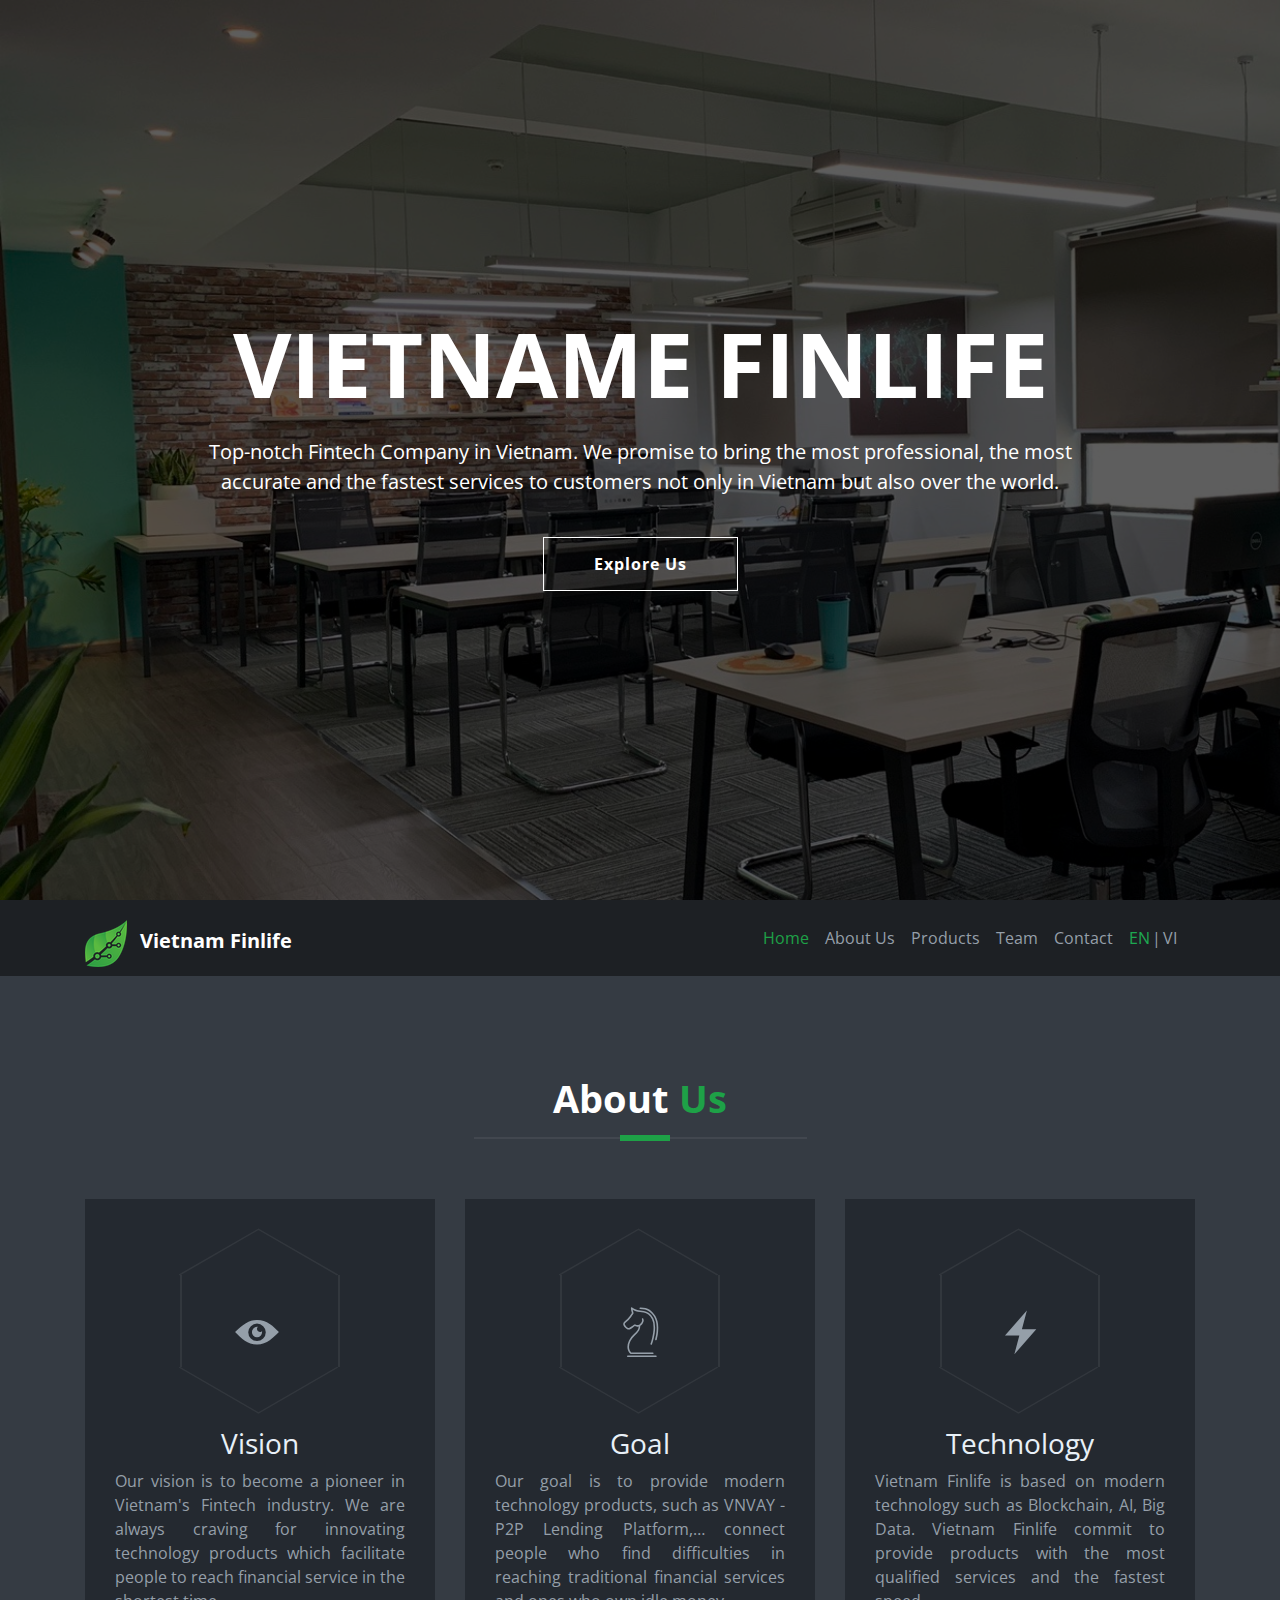
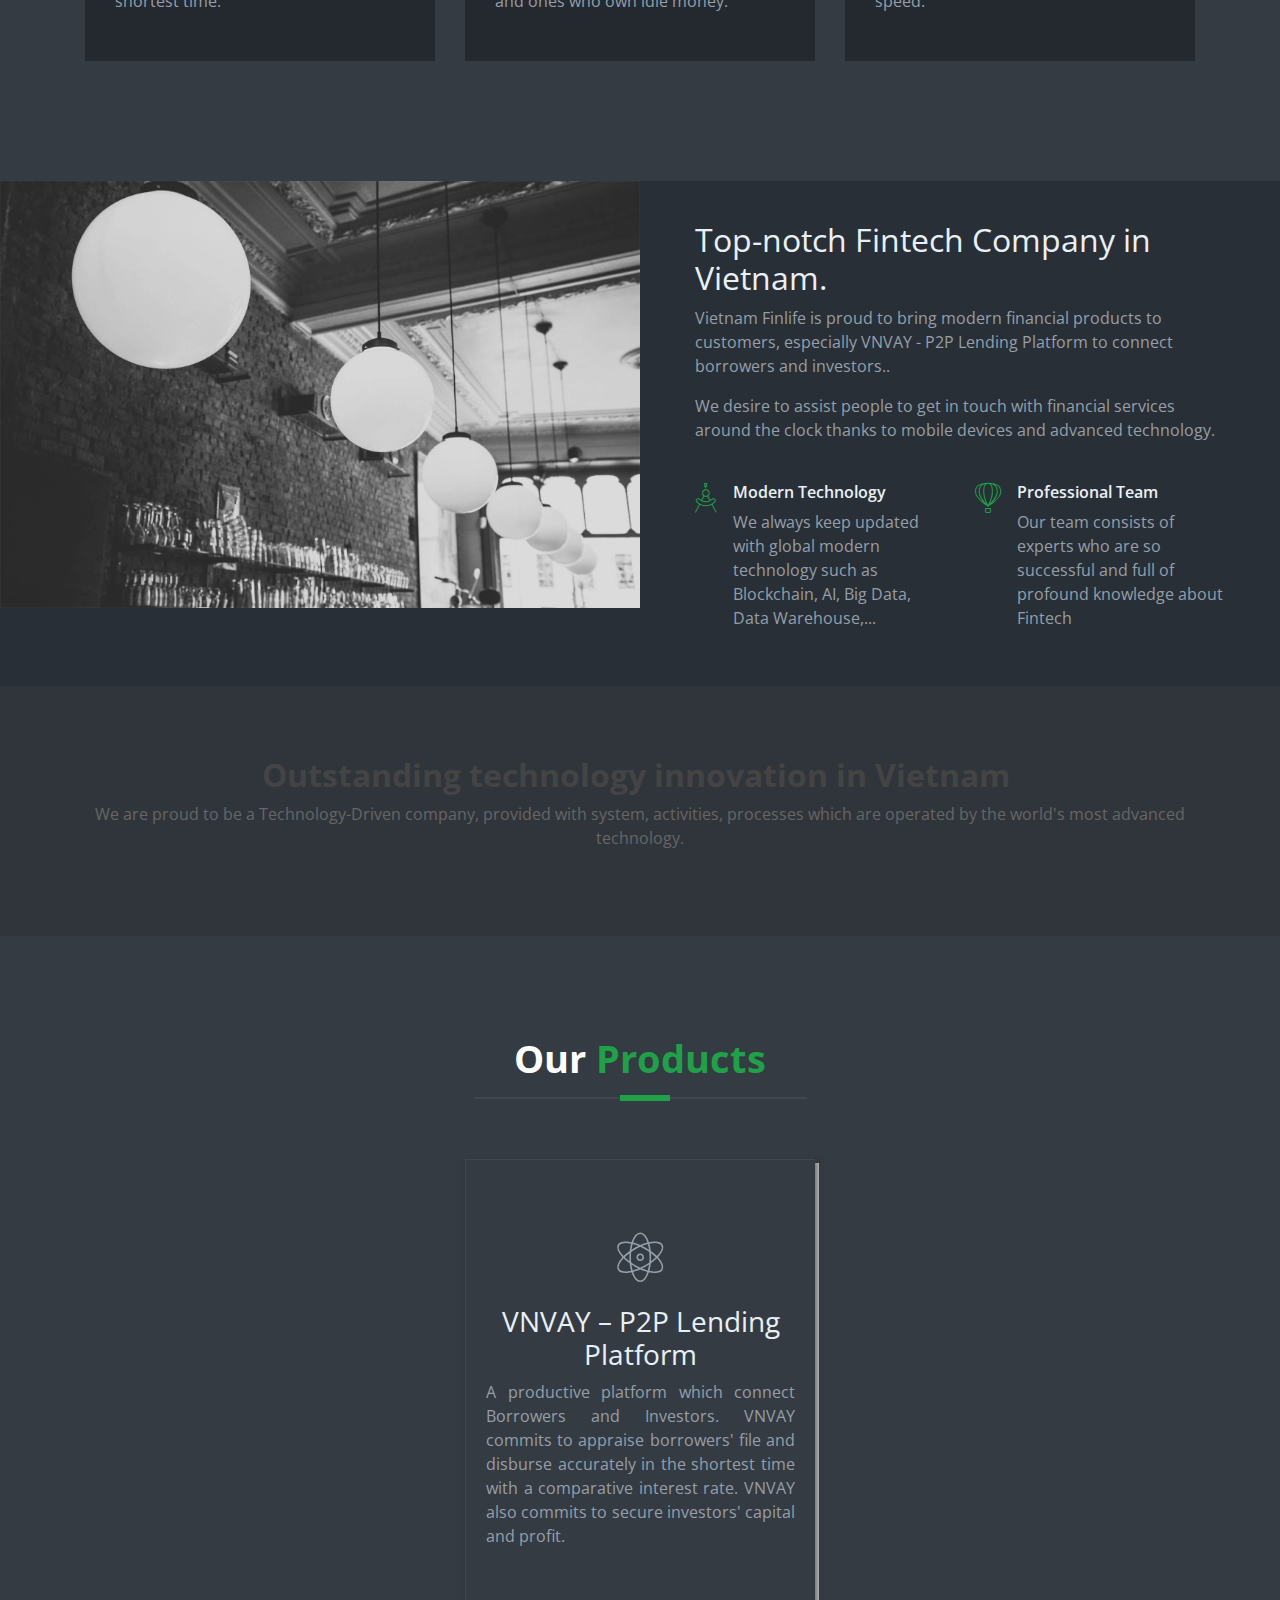
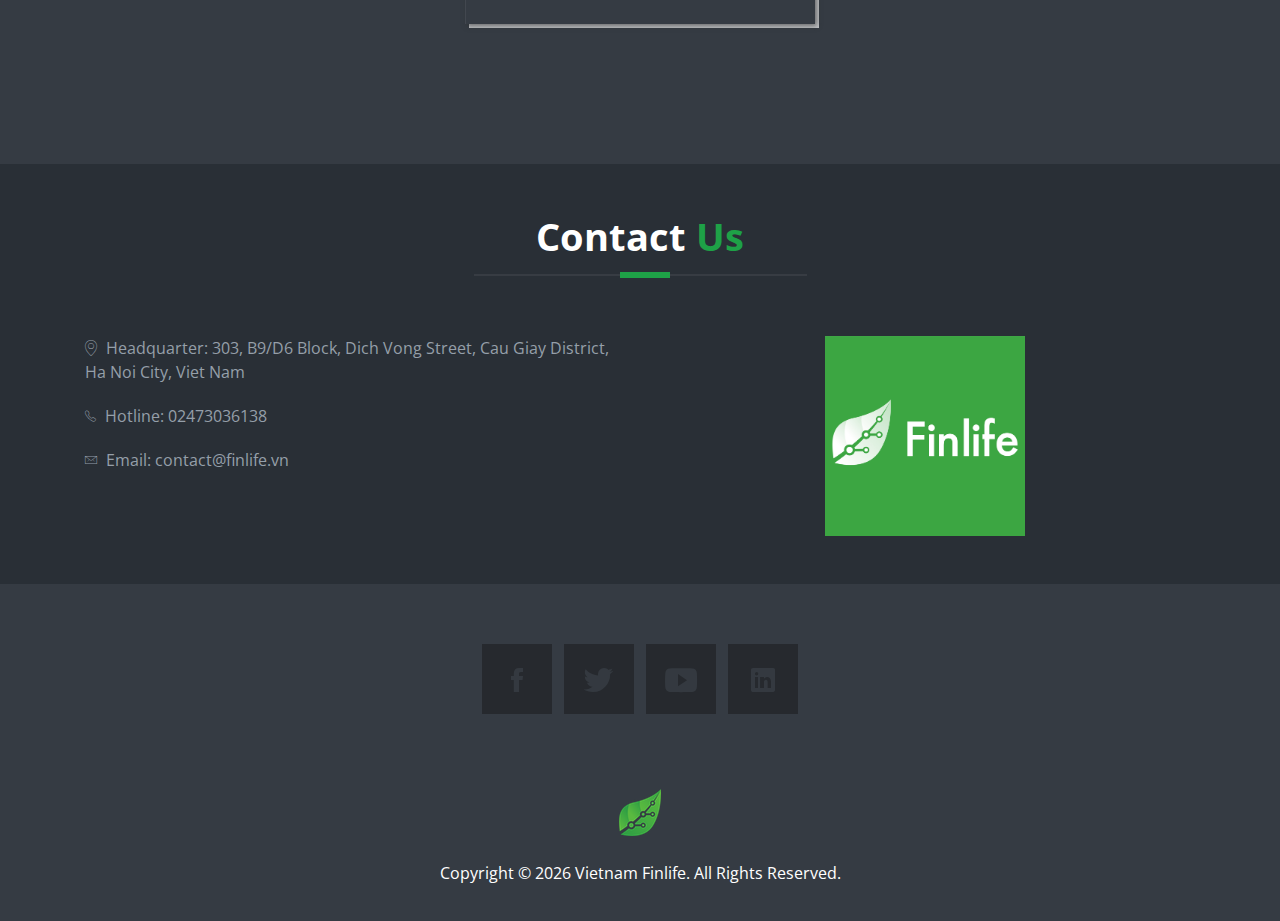
==== en/index.html @ 402746a1 "refactor" ====
<!DOCTYPE html>
<html class="no-js" lang="en-us" scroll-behavior="smooth">
<!-- Mirrored from finlife/en/ by HTTrack Website Copier/3.x [XR&CO'2014], Tue, 15 Dec 2020 02:42:25 GMT -->
<head>
    <meta http-equiv="Content-Type" content="text/html; charset=UTF-8">


    <meta property="fb:app_id" content="669289670254561">
    <meta property="og:image" content="images/about/about-business-man5.jpg">
    <meta property="og:title" content='Vietnam Finlife | Top-notch Fintech Company in Vietnam'>
    <meta property="og:description" content="We promise to bring the most professional, the most accurate and the fastest services to customers not only in Vietnam but also over the world.">

    <!-- Mobile Specific Meta -->
    <meta name="viewport" content="width=device-width, initial-scale=1">
    <meta name="generator" content="Hugo 0.63.0-DEV" />

    <title>Vietnam Finlife | Top-notch Fintech Company in Vietnam</title>


    <!-- Favicon -->
    <link rel="shortcut icon" type="image/x-icon" href="images/favicon.ico"/>

    <!-- CSS -->
    <!-- Fontawesome Icon font -->
    <link rel="stylesheet" href="plugins/themefisher-font/style.css">
    <!-- bootstrap.min css -->
    <link rel="stylesheet" href="plugins/bootstrap/dist/css/bootstrap.min.css">
    <!-- Animate.css -->
    <link rel="stylesheet" href="plugins/animate-css/animate.css">
    <!-- Magnific popup css -->
    <link rel="stylesheet" href="plugins/magnific-popup/dist/magnific-popup.css">
    <!-- Slick Carousel -->
    <link rel="stylesheet" href="plugins/slick-carousel/slick/slick.css">
    <link rel="stylesheet" href="plugins/slick-carousel/slick/slick-theme.css">
    <!-- Main Stylesheet -->

    <link rel="stylesheet" href="css/style.min.css" integrity="" media="screen">
    <!-- Custom CSS -->

    <link rel="stylesheet" href="css/custom.css">


<script type="text/javascript" id="hs-script-loader" async defer src="../../js.hs-scripts.com/6336606.json"></script>

</head>
<body id="body" data-spy="scroll" data-target=".navbar" data-offset="52">
        <div id="content">

    <!-- Start Preloader -->
<div id="preloader">
    <div class="preloader">
        <div class="sk-cube-grid">
            <div class="sk-cube sk-cube1"></div>
            <div class="sk-cube sk-cube2"></div>
            <div class="sk-cube sk-cube3"></div>
            <div class="sk-cube sk-cube4"></div>
            <div class="sk-cube sk-cube5"></div>
            <div class="sk-cube sk-cube6"></div>
            <div class="sk-cube sk-cube7"></div>
            <div class="sk-cube sk-cube8"></div>
            <div class="sk-cube sk-cube9"></div>
        </div>
    </div>
</div>
<!-- End Preloader -->


<!-- Welcome Slider-->
<section class="hero-area" style='background-image: url("images/slider/hero-area.jpg");'>
    <div class="block">



        <h1>VIETNAME FINLIFE</h1>
        <p>Top-notch Fintech Company in Vietnam. We promise to bring the most professional, the most accurate and the fastest services to customers not only in Vietnam but also over the world.</p>

        <a data-scroll href="#about" class="btn btn-transparent">Explore Us</a>

    </div>
</section>
<!-- /Welcome Slider-->



    <!-- Fixed Navigation -->
<nav id="navigation" class="navbar navbar-expand-lg navigation sticky-top">
        <div class="container">

                <!-- logo -->
                <a class="navbar-brand logo" href="index.html">
                        <img src="images/logo.png" alt="Logo" />
                        <span class="pl-2 font-weight-bold">Vietnam Finlife</span>
                </a>
                <!-- /logo -->

                <!-- responsive nav button -->
                <button class="navbar-toggler navbar-dark" type="button" data-toggle="collapse" data-target="#navbarSupportedContent" aria-controls="navbarSupportedContent" aria-expanded="false" aria-label="Toggle navigation">
                        <span class="navbar-toggler-icon"></span>
                </button>
                <!-- /responsive nav button -->

                <!-- main nav -->

                <div class="collapse navbar-collapse" id="navbarSupportedContent">
                        <ul class="navbar-nav ml-auto navigation-menu">
                                <li class="nav-item"><a class="nav-link" data-scroll href="#body">Home</a></li>

                                <li class="nav-item"><a class="nav-link" data-scroll href="#about">About Us</a></li>

                                <li class="nav-item"><a class="nav-link" data-scroll href="#products">Products</a></li>

                                <li class="nav-item"><a class="nav-link" data-scroll href="#our-team">Team</a></li>

                                <li class="nav-item"><a class="nav-link" data-scroll href="#contact-us">Contact</a></li>



                                <li class="nav-item"><span class="nav-link nav-link-2" data-scroll style="padding-right: 2px;color: #1DA851">EN</span>|<a class="nav-link nav-link-2" data-scroll href="../index.html" style="padding-left: 2px">VI</a></li>

                        </ul>
                </div>

                <!-- /main nav -->
        </div>

</nav>
<!-- End Fixed Navigation -->




<!-- Start About Section -->
<section class="bg-one about section" id="about">
    <div class="container">
        <div class="row">
            <div class="col-lg-12">
                <!-- section title -->
                <div class="title text-center wow fadeIn" data-wow-duration="1500ms">
                    <h2>About <span class="color">Us</span> </h2>
                    <div class="border-meghna"></div>
                </div>
            </div>
            <!-- /section title -->


            <!-- About item -->
            <div class="col-lg-4 text-center wow fadeInUp" data-wow-duration="500ms">
                <div class="block">
                    <div class="icon-box">
                        <i class="tf-ion-eye"></i>
                    </div>
                    <!-- Express About Yourself -->
                    <div class="content text-center">
                        <h3 class="ddd">Vision</h3>
                          <p>Our vision is to become a pioneer in Vietnam&#39;s Fintech industry. We are always craving for innovating technology products which facilitate people to reach financial service in the shortest time​.</p>
                    </div>
                </div>
            </div>

            <!-- About item -->
            <div class="col-lg-4 text-center wow fadeInUp" data-wow-duration="500ms">
                <div class="block">
                    <div class="icon-box">
                        <i class="tf-strategy"></i>
                    </div>
                    <!-- Express About Yourself -->
                    <div class="content text-center">
                        <h3 class="ddd">Goal</h3>
                          <p>Our goal is to provide modern technology products, such as VNVAY - P2P Lending Platform,… connect people who find difficulties in reaching traditional financial services and ones who own idle money​.</p>
                    </div>
                </div>
            </div>

            <!-- About item -->
            <div class="col-lg-4 text-center wow fadeInUp" data-wow-duration="500ms">
                <div class="block">
                    <div class="icon-box">
                        <i class="tf-ion-flash"></i>
                    </div>
                    <!-- Express About Yourself -->
                    <div class="content text-center">
                        <h3 class="ddd">Technology</h3>
                          <p>Vietnam Finlife is based on modern technology such as Blockchain, AI, Big Data. Vietnam Finlife commit to provide products with the most qualified services and the fastest speed​.</p>
                    </div>
                </div>
            </div>

        </div>
    </div>
</section>
<!-- /about -->



<!-- about 2 -->
<section class="section section-bg about-2 padding-0" id="about">
    <div class="container-fluid">
        <div class="row">
            <div class="col-lg-6 padding-0 ">
                <img class="img-fluid" src="images/about/about-business-man5.jpg" alt="image">
            </div>
            <div class="col-lg-6">
                <div class="content-block">
                     <h2>Top-notch Fintech Company in Vietnam.</h2>
                     <p>Vietnam Finlife is proud to bring modern financial products to customers, especially VNVAY - P2P Lending Platform to connect borrowers and investors..</p>
                     <p>We desire to assist people to get in touch with financial services around the clock thanks to mobile devices and advanced technology​.</p>
                    <div class="row">

                        <div class="col-lg-6">
                            <div class="media">
                                <div class="align-self-start mr-3">
                                     <i class="tf-circle-compass"></i>
                                </div>
                                <div class="media-body">
                                     <h4 class="media-heading">Modern Technology​</h4>
                                     <p>We always keep updated with global modern technology such as Blockchain, AI, Big Data, Data Warehouse,...​</p>
                                </div>
                            </div>
                        </div>

                        <div class="col-lg-6">
                            <div class="media">
                                <div class="align-self-start mr-3">
                                     <i class="tf-hotairballoon"></i>
                                </div>
                                <div class="media-body">
                                     <h4 class="media-heading">Professional Team​​</h4>
                                     <p>Our team consists of experts who are so successful and full of profound knowledge about Fintech</p>
                                </div>
                            </div>
                        </div>

                    </div>
                </div>
            </div>
        </div>
    </div>
</section>
<!-- /about 2 -->




<!-- Start Call To Action -->
<section class="call-to-action section-sm bg-1 overly" style='background-image: url("images/backgrounds/bg-1.jpg")'>
    <div class="container">
        <div class="row">
            <div class="col-lg-12 text-center">
                <h2>Outstanding technology innovation in Vietnam ​</h2>
                <p>We are proud to be a Technology-Driven company, provided with system, activities, processes which are operated by the world&#39;s most advanced technology.</p>

            </div>
        </div>
    </div>
</section>
<!-- Start Services Section -->




<!-- service -->
<section id="products" class="bg-one section">
    <div class="container">
        <div class="row justify-content-center">
            <div class="col-lg-12">
                <!-- section title -->
                <div class="title text-center wow fadeIn" data-wow-duration="500ms">
                    <h2> Our <span class="color"> Products </span></h2>
                    <div class="border-meghna"></div>
                </div>
            </div>
            <!-- /section title -->


            <!-- Single Service Item -->
            <article class="col-lg-4 col-md-6 col-12 wow fadeInUp" data-wow-duration="500ms">
                <div class="service-block text-center">
                    <div class="service-icon text-center">
                        <i class="tf-genius"></i>
                    </div>
                    <h3>VNVAY – P2P Lending Platform​</h3>
                    <p>A productive platform which connect Borrowers and Investors. VNVAY commits to appraise borrowers&#39; file and disburse accurately in the shortest time with a comparative interest rate. VNVAY also commits to secure investors&#39; capital and profit​.</p>
                </div>
            </article>
            <!-- End Single Service Item -->

        </div>
    </div>
</section>
<!-- /service -->


<!-- Start Contact Us -->

<section id="contact-us" class="contact-us section-bg">
    <div class="container pb-5">
        <div class="row">
            <div class="col-lg-12">
                <!-- section title -->
                <div class="title text-center wow fadeIn" data-wow-duration="500ms">
                    <h2> Contact  <span
                            class="color"> Us </span></h2>
                    <div class="border-meghna"></div>
                </div>
            </div>
            <!-- /section title -->

            <!-- Contact Details -->
            <div class="contact-info col-lg-6 wow fadeInUp" data-wow-duration="500ms">


                <div class="contact-details">

                    <div class="con-info clearfix">
                        <i class="tf-map-pin"></i>
                        <span>Headquarter: 303, B9/D6 Block, Dich Vong Street, Cau Giay District, Ha Noi City, Viet Nam</span>
                    </div>

                    <div class="con-info clearfix">
                        <i class="tf-ion-ios-telephone-outline"></i>
                        <span>Hotline: <a style="color: #959fa9" href="tel:02473036138">02473036138</a></span>
                    </div>
                    <div class="con-info clearfix">
                        <i class="tf-ion-ios-email-outline"></i>
                        <span>Email: contact@finlife.vn</span>
                    </div>
                </div>
            </div>

            <!-- Contact Form -->
            <div class="col-lg-6 wow fadeInUp text-center" data-wow-duration="500ms" data-wow-delay="300ms">
                <img src="images/logo_official.png" height="200" width="200" />

            </div>
        </div>
    </div>

</section>
<!-- /contact -->



        </div><!-- end Contact Area -->
<footer id="footer" class="bg-one">
	<div class="container">
		<div class="row wow fadeInUp" data-wow-duration="500ms">
			<div class="col-xl-12">

				<!-- Footer Social Links -->
				<div class="social-icon">
					<ul class="list-inline">

						<li class="list-inline-item"><a href="#"><i class="tf-ion-social-facebook"></i></a></li>

						<li class="list-inline-item"><a href="#"><i class="tf-ion-social-twitter"></i></a></li>

						<li class="list-inline-item"><a href="#"><i class="tf-ion-social-youtube"></i></a></li>

						<li class="list-inline-item"><a href="#"><i class="tf-ion-social-linkedin"></i></a></li>

					</ul>
				</div>

				<!-- copyright -->
				<div class="copyright text-center">
					<a href="index.html">
						<img src="images/logo.png" alt="Meghna" />
					</a>
					<br>
					<p>Copyright &copy; <script data-cfasync="false" src="../cdn-cgi/scripts/5c5dd728/cloudflare-static/email-decode.min.js"></script><script>
							document.write(new Date().getFullYear())
						</script> Vietnam Finlife. All Rights Reserved.</p>
				</div>
			</div>
		</div>
	</div>
</footer>
<!-- /footer -->

<!-- Essential Scripts -->

		<!-- Main jQuery -->
		<script type="text/javascript" src="plugins/jquery/dist/jquery.min.js"></script>
		<!-- Bootstrap 4.3 + Popper -->
		<script type="text/javascript" src="plugins/bootstrap/dist/js/bootstrap.bundle.min.js"></script>
		<!-- Slick Carousel -->
		<script type="text/javascript" src="plugins/slick-carousel/slick/slick.min.js"></script>
		<!-- Portfolio Filtering -->
		<script type="text/javascript" src="plugins/filterzr/jquery.filterizr.min.js"></script>
		<!-- Magnific popup -->
		<script type="text/javascript" src="plugins/magnific-popup/dist/jquery.magnific-popup.min.js"></script>
		<!-- Number Counter Script -->
		<script type="text/javascript" src="plugins/count-to/jquery.countTo.js"></script>
		<!-- wow.min Script -->
		<script type="text/javascript" src="plugins/wow/dist/wow.min.js"></script>
		<!-- Scroll behavior polyfill -->

		<script src="js/scroll-behavior-polyfill.min.js"></script>
		<!-- Sweet Alert -->
		<script type="text/javascript" src="plugins/sweet-alert/sweetalert.min.js"></script>
		<!-- Custom js -->

		<script src="js/script.min.js"></script>
</body>

<!-- Mirrored from finlife/en/ by HTTrack Website Copier/3.x [XR&CO'2014], Tue, 15 Dec 2020 02:42:36 GMT -->
</html>
---- en/plugins/themefisher-font/style.css ----
@font-face {
  font-family: 'themefisher-font';
  src:  url('fonts/themefisher-font692c.eot?ug5hnh');
  src:  url('fonts/themefisher-font692c.eot?ug5hnh#iefix') format('embedded-opentype'),
    url('fonts/themefisher-font692c.ttf?ug5hnh') format('truetype'),
    url('fonts/themefisher-font692c.woff?ug5hnh') format('woff'),
    url('fonts/themefisher-font692c.html?ug5hnh#themefisher-font') format('svg');
  font-weight: normal;
  font-style: normal;
}

[class^="tf-"], [class*=" tf-"] {
  /* use !important to prevent issues with browser extensions that change fonts */
  font-family: 'themefisher-font' !important;
  speak: none;
  font-style: normal;
  font-weight: normal;
  font-variant: normal;
  text-transform: none;
  line-height: 1;

  /* Better Font Rendering =========== */
  -webkit-font-smoothing: antialiased;
  -moz-osx-font-smoothing: grayscale;
}

.tf-ion-alert-circled:before {
  content: "\f100";
}
.tf-ion-alert:before {
  content: "\f101";
}
.tf-ion-android-add-circle:before {
  content: "\f359";
}
.tf-ion-android-add:before {
  content: "\f2c7";
}
.tf-ion-android-alarm-clock:before {
  content: "\f35a";
}
.tf-ion-android-alert:before {
  content: "\f35b";
}
.tf-ion-android-apps:before {
  content: "\f35c";
}
.tf-ion-android-archive:before {
  content: "\f2c9";
}
.tf-ion-android-arrow-back:before {
  content: "\f2ca";
}
.tf-ion-android-arrow-down:before {
  content: "\f35d";
}
.tf-ion-android-arrow-dropdown-circle:before {
  content: "\f35e";
}
.tf-ion-android-arrow-dropdown:before {
  content: "\f35f";
}
.tf-ion-android-arrow-dropleft-circle:before {
  content: "\f360";
}
.tf-ion-android-arrow-dropleft:before {
  content: "\f361";
}
.tf-ion-android-arrow-dropright-circle:before {
  content: "\f362";
}
.tf-ion-android-arrow-dropright:before {
  content: "\f363";
}
.tf-ion-android-arrow-dropup-circle:before {
  content: "\f364";
}
.tf-ion-android-arrow-dropup:before {
  content: "\f365";
}
.tf-ion-android-arrow-forward:before {
  content: "\f30f";
}
.tf-ion-android-arrow-up:before {
  content: "\f366";
}
.tf-ion-android-attach:before {
  content: "\f367";
}
.tf-ion-android-bar:before {
  content: "\f368";
}
.tf-ion-android-bicycle:before {
  content: "\f369";
}
.tf-ion-android-boat:before {
  content: "\f36a";
}
.tf-ion-android-bookmark:before {
  content: "\f36b";
}
.tf-ion-android-bulb:before {
  content: "\f36c";
}
.tf-ion-android-bus:before {
  content: "\f36d";
}
.tf-ion-android-calendar:before {
  content: "\f2d1";
}
.tf-ion-android-call:before {
  content: "\f2d2";
}
.tf-ion-android-camera:before {
  content: "\f2d3";
}
.tf-ion-android-cancel:before {
  content: "\f36e";
}
.tf-ion-android-car:before {
  content: "\f36f";
}
.tf-ion-android-cart:before {
  content: "\f370";
}
.tf-ion-android-chat:before {
  content: "\f2d4";
}
.tf-ion-android-checkbox-blank:before {
  content: "\f371";
}
.tf-ion-android-checkbox-outline-blank:before {
  content: "\f372";
}
.tf-ion-android-checkbox-outline:before {
  content: "\f373";
}
.tf-ion-android-checkbox:before {
  content: "\f374";
}
.tf-ion-android-checkmark-circle:before {
  content: "\f375";
}
.tf-ion-android-clipboard:before {
  content: "\f376";
}
.tf-ion-android-close:before {
  content: "\f2d7";
}
.tf-ion-android-cloud-circle:before {
  content: "\f377";
}
.tf-ion-android-cloud-done:before {
  content: "\f378";
}
.tf-ion-android-cloud-outline:before {
  content: "\f379";
}
.tf-ion-android-cloud:before {
  content: "\f37a";
}
.tf-ion-android-color-palette:before {
  content: "\f37b";
}
.tf-ion-android-compass:before {
  content: "\f37c";
}
.tf-ion-android-contact:before {
  content: "\f2d8";
}
.tf-ion-android-contacts:before {
  content: "\f2d9";
}
.tf-ion-android-contract:before {
  content: "\f37d";
}
.tf-ion-android-create:before {
  content: "\f37e";
}
.tf-ion-android-delete:before {
  content: "\f37f";
}
.tf-ion-android-desktop:before {
  content: "\f380";
}
.tf-ion-android-document:before {
  content: "\f381";
}
.tf-ion-android-done-all:before {
  content: "\f382";
}
.tf-ion-android-done:before {
  content: "\f383";
}
.tf-ion-android-download:before {
  content: "\f2dd";
}
.tf-ion-android-drafts:before {
  content: "\f384";
}
.tf-ion-android-exit:before {
  content: "\f385";
}
.tf-ion-android-expand:before {
  content: "\f386";
}
.tf-ion-android-favorite-outline:before {
  content: "\f387";
}
.tf-ion-android-favorite:before {
  content: "\f388";
}
.tf-ion-android-film:before {
  content: "\f389";
}
.tf-ion-android-folder-open:before {
  content: "\f38a";
}
.tf-ion-android-folder:before {
  content: "\f2e0";
}
.tf-ion-android-funnel:before {
  content: "\f38b";
}
.tf-ion-android-globe:before {
  content: "\f38c";
}
.tf-ion-android-hand:before {
  content: "\f2e3";
}
.tf-ion-android-hangout:before {
  content: "\f38d";
}
.tf-ion-android-happy:before {
  content: "\f38e";
}
.tf-ion-android-home:before {
  content: "\f38f";
}
.tf-ion-android-image:before {
  content: "\f2e4";
}
.tf-ion-android-laptop:before {
  content: "\f390";
}
.tf-ion-android-list:before {
  content: "\f391";
}
.tf-ion-android-locate:before {
  content: "\f2e9";
}
.tf-ion-android-lock:before {
  content: "\f392";
}
.tf-ion-android-mail:before {
  content: "\f2eb";
}
.tf-ion-android-map:before {
  content: "\f393";
}
.tf-ion-android-menu:before {
  content: "\f394";
}
.tf-ion-android-microphone-off:before {
  content: "\f395";
}
.tf-ion-android-microphone:before {
  content: "\f2ec";
}
.tf-ion-android-more-horizontal:before {
  content: "\f396";
}
.tf-ion-android-more-vertical:before {
  content: "\f397";
}
.tf-ion-android-navigate:before {
  content: "\f398";
}
.tf-ion-android-notifications-none:before {
  content: "\f399";
}
.tf-ion-android-notifications-off:before {
  content: "\f39a";
}
.tf-ion-android-notifications:before {
  content: "\f39b";
}
.tf-ion-android-open:before {
  content: "\f39c";
}
.tf-ion-android-options:before {
  content: "\f39d";
}
.tf-ion-android-people:before {
  content: "\f39e";
}
.tf-ion-android-person-add:before {
  content: "\f39f";
}
.tf-ion-android-person:before {
  content: "\f3a0";
}
.tf-ion-android-phone-landscape:before {
  content: "\f3a1";
}
.tf-ion-android-phone-portrait:before {
  content: "\f3a2";
}
.tf-ion-android-pin:before {
  content: "\f3a3";
}
.tf-ion-android-plane:before {
  content: "\f3a4";
}
.tf-ion-android-playstore:before {
  content: "\f2f0";
}
.tf-ion-android-print:before {
  content: "\f3a5";
}
.tf-ion-android-radio-button-off:before {
  content: "\f3a6";
}
.tf-ion-android-radio-button-on:before {
  content: "\f3a7";
}
.tf-ion-android-refresh:before {
  content: "\f3a8";
}
.tf-ion-android-remove-circle:before {
  content: "\f3a9";
}
.tf-ion-android-remove:before {
  content: "\f2f4";
}
.tf-ion-android-restaurant:before {
  content: "\f3aa";
}
.tf-ion-android-sad:before {
  content: "\f3ab";
}
.tf-ion-android-search:before {
  content: "\f2f5";
}
.tf-ion-android-send:before {
  content: "\f2f6";
}
.tf-ion-android-settings:before {
  content: "\f2f7";
}
.tf-ion-android-share-alt:before {
  content: "\f3ac";
}
.tf-ion-android-share:before {
  content: "\f2f8";
}
.tf-ion-android-star-half:before {
  content: "\f3ad";
}
.tf-ion-android-star-outline:before {
  content: "\f3ae";
}
.tf-ion-android-star:before {
  content: "\f2fc";
}
.tf-ion-android-stopwatch:before {
  content: "\f2fd";
}
.tf-ion-android-subway:before {
  content: "\f3af";
}
.tf-ion-android-sunny:before {
  content: "\f3b0";
}
.tf-ion-android-sync:before {
  content: "\f3b1";
}
.tf-ion-android-textsms:before {
  content: "\f3b2";
}
.tf-ion-android-time:before {
  content: "\f3b3";
}
.tf-ion-android-train:before {
  content: "\f3b4";
}
.tf-ion-android-unlock:before {
  content: "\f3b5";
}
.tf-ion-android-upload:before {
  content: "\f3b6";
}
.tf-ion-android-volume-down:before {
  content: "\f3b7";
}
.tf-ion-android-volume-mute:before {
  content: "\f3b8";
}
.tf-ion-android-volume-off:before {
  content: "\f3b9";
}
.tf-ion-android-volume-up:before {
  content: "\f3ba";
}
.tf-ion-android-walk:before {
  content: "\f3bb";
}
.tf-ion-android-warning:before {
  content: "\f3bc";
}
.tf-ion-android-watch:before {
  content: "\f3bd";
}
.tf-ion-android-wifi:before {
  content: "\f305";
}
.tf-ion-aperture:before {
  content: "\f313";
}
.tf-ion-archive:before {
  content: "\f102";
}
.tf-ion-arrow-down-a:before {
  content: "\f103";
}
.tf-ion-arrow-down-b:before {
  content: "\f104";
}
.tf-ion-arrow-down-c:before {
  content: "\f105";
}
.tf-ion-arrow-expand:before {
  content: "\f25e";
}
.tf-ion-arrow-graph-down-left:before {
  content: "\f25f";
}
.tf-ion-arrow-graph-down-right:before {
  content: "\f260";
}
.tf-ion-arrow-graph-up-left:before {
  content: "\f261";
}
.tf-ion-arrow-graph-up-right:before {
  content: "\f262";
}
.tf-ion-arrow-left-a:before {
  content: "\f106";
}
.tf-ion-arrow-left-b:before {
  content: "\f107";
}
.tf-ion-arrow-left-c:before {
  content: "\f108";
}
.tf-ion-arrow-move:before {
  content: "\f263";
}
.tf-ion-arrow-resize:before {
  content: "\f264";
}
.tf-ion-arrow-return-left:before {
  content: "\f265";
}
.tf-ion-arrow-return-right:before {
  content: "\f266";
}
.tf-ion-arrow-right-a:before {
  content: "\f109";
}
.tf-ion-arrow-right-b:before {
  content: "\f10a";
}
.tf-ion-arrow-right-c:before {
  content: "\f10b";
}
.tf-ion-arrow-shrink:before {
  content: "\f267";
}
.tf-ion-arrow-swap:before {
  content: "\f268";
}
.tf-ion-arrow-up-a:before {
  content: "\f10c";
}
.tf-ion-arrow-up-b:before {
  content: "\f10d";
}
.tf-ion-arrow-up-c:before {
  content: "\f10e";
}
.tf-ion-asterisk:before {
  content: "\f314";
}
.tf-ion-at:before {
  content: "\f10f";
}
.tf-ion-backspace-outline:before {
  content: "\f3be";
}
.tf-ion-backspace:before {
  content: "\f3bf";
}
.tf-ion-bag:before {
  content: "\f110";
}
.tf-ion-battery-charging:before {
  content: "\f111";
}
.tf-ion-battery-empty:before {
  content: "\f112";
}
.tf-ion-battery-full:before {
  content: "\f113";
}
.tf-ion-battery-half:before {
  content: "\f114";
}
.tf-ion-battery-low:before {
  content: "\f115";
}
.tf-ion-beaker:before {
  content: "\f269";
}
.tf-ion-beer:before {
  content: "\f26a";
}
.tf-ion-bluetooth:before {
  content: "\f116";
}
.tf-ion-bonfire:before {
  content: "\f315";
}
.tf-ion-bookmark:before {
  content: "\f26b";
}
.tf-ion-bowtie:before {
  content: "\f3c0";
}
.tf-ion-briefcase:before {
  content: "\f26c";
}
.tf-ion-bug:before {
  content: "\f2be";
}
.tf-ion-calculator:before {
  content: "\f26d";
}
.tf-ion-calendar:before {
  content: "\f117";
}
.tf-ion-camera:before {
  content: "\f118";
}
.tf-ion-card:before {
  content: "\f119";
}
.tf-ion-cash:before {
  content: "\f316";
}
.tf-ion-chatbox-working:before {
  content: "\f11a";
}
.tf-ion-chatbox:before {
  content: "\f11b";
}
.tf-ion-chatboxes:before {
  content: "\f11c";
}
.tf-ion-chatbubble-working:before {
  content: "\f11d";
}
.tf-ion-chatbubble:before {
  content: "\f11e";
}
.tf-ion-chatbubbles:before {
  content: "\f11f";
}
.tf-ion-checkmark-circled:before {
  content: "\f120";
}
.tf-ion-checkmark-round:before {
  content: "\f121";
}
.tf-ion-checkmark:before {
  content: "\f122";
}
.tf-ion-chevron-down:before {
  content: "\f123";
}
.tf-ion-chevron-left:before {
  content: "\f124";
}
.tf-ion-chevron-right:before {
  content: "\f125";
}
.tf-ion-chevron-up:before {
  content: "\f126";
}
.tf-ion-clipboard:before {
  content: "\f127";
}
.tf-ion-clock:before {
  content: "\f26e";
}
.tf-ion-close-circled:before {
  content: "\f128";
}
.tf-ion-close-round:before {
  content: "\f129";
}
.tf-ion-close:before {
  content: "\f12a";
}
.tf-ion-closed-captioning:before {
  content: "\f317";
}
.tf-ion-cloud:before {
  content: "\f12b";
}
.tf-ion-code-download:before {
  content: "\f26f";
}
.tf-ion-code-working:before {
  content: "\f270";
}
.tf-ion-code:before {
  content: "\f271";
}
.tf-ion-coffee:before {
  content: "\f272";
}
.tf-ion-compass:before {
  content: "\f273";
}
.tf-ion-compose:before {
  content: "\f12c";
}
.tf-ion-connection-bars:before {
  content: "\f274";
}
.tf-ion-contrast:before {
  content: "\f275";
}
.tf-ion-crop:before {
  content: "\f3c1";
}
.tf-ion-cube:before {
  content: "\f318";
}
.tf-ion-disc:before {
  content: "\f12d";
}
.tf-ion-document-text:before {
  content: "\f12e";
}
.tf-ion-document:before {
  content: "\f12f";
}
.tf-ion-drag:before {
  content: "\f130";
}
.tf-ion-earth:before {
  content: "\f276";
}
.tf-ion-easel:before {
  content: "\f3c2";
}
.tf-ion-edit:before {
  content: "\f2bf";
}
.tf-ion-egg:before {
  content: "\f277";
}
.tf-ion-eject:before {
  content: "\f131";
}
.tf-ion-email-unread:before {
  content: "\f3c3";
}
.tf-ion-email:before {
  content: "\f132";
}
.tf-ion-erlenmeyer-flask-bubbles:before {
  content: "\f3c4";
}
.tf-ion-erlenmeyer-flask:before {
  content: "\f3c5";
}
.tf-ion-eye-disabled:before {
  content: "\f306";
}
.tf-ion-eye:before {
  content: "\f133";
}
.tf-ion-female:before {
  content: "\f278";
}
.tf-ion-filing:before {
  content: "\f134";
}
.tf-ion-film-marker:before {
  content: "\f135";
}
.tf-ion-fireball:before {
  content: "\f319";
}
.tf-ion-flag:before {
  content: "\f279";
}
.tf-ion-flame:before {
  content: "\f31a";
}
.tf-ion-flash-off:before {
  content: "\f136";
}
.tf-ion-flash:before {
  content: "\f137";
}
.tf-ion-folder:before {
  content: "\f139";
}
.tf-ion-fork-repo:before {
  content: "\f2c0";
}
.tf-ion-fork:before {
  content: "\f27a";
}
.tf-ion-forward:before {
  content: "\f13a";
}
.tf-ion-funnel:before {
  content: "\f31b";
}
.tf-ion-gear-a:before {
  content: "\f13d";
}
.tf-ion-gear-b:before {
  content: "\f13e";
}
.tf-ion-grid:before {
  content: "\f13f";
}
.tf-ion-hammer:before {
  content: "\f27b";
}
.tf-ion-happy-outline:before {
  content: "\f3c6";
}
.tf-ion-happy:before {
  content: "\f31c";
}
.tf-ion-headphone:before {
  content: "\f140";
}
.tf-ion-heart-broken:before {
  content: "\f31d";
}
.tf-ion-heart:before {
  content: "\f141";
}
.tf-ion-help-buoy:before {
  content: "\f27c";
}
.tf-ion-help-circled:before {
  content: "\f142";
}
.tf-ion-help:before {
  content: "\f143";
}
.tf-ion-home:before {
  content: "\f144";
}
.tf-ion-icecream:before {
  content: "\f27d";
}
.tf-ion-image:before {
  content: "\f147";
}
.tf-ion-images:before {
  content: "\f148";
}
.tf-ion-information-circled:before {
  content: "\f149";
}
.tf-ion-information:before {
  content: "\f14a";
}
.tf-ion-ionic:before {
  content: "\f14b";
}
.tf-ion-ios-alarm-outline:before {
  content: "\f3c7";
}
.tf-ion-ios-alarm:before {
  content: "\f3c8";
}
.tf-ion-ios-albums-outline:before {
  content: "\f3c9";
}
.tf-ion-ios-albums:before {
  content: "\f3ca";
}
.tf-ion-ios-americanfootball-outline:before {
  content: "\f3cb";
}
.tf-ion-ios-americanfootball:before {
  content: "\f3cc";
}
.tf-ion-ios-analytics-outline:before {
  content: "\f3cd";
}
.tf-ion-ios-analytics:before {
  content: "\f3ce";
}
.tf-ion-ios-arrow-back:before {
  content: "\f3cf";
}
.tf-ion-ios-arrow-down:before {
  content: "\f3d0";
}
.tf-ion-ios-arrow-forward:before {
  content: "\f3d1";
}
.tf-ion-ios-arrow-left:before {
  content: "\f3d2";
}
.tf-ion-ios-arrow-right:before {
  content: "\f3d3";
}
.tf-ion-ios-arrow-thin-down:before {
  content: "\f3d4";
}
.tf-ion-ios-arrow-thin-left:before {
  content: "\f3d5";
}
.tf-ion-ios-arrow-thin-right:before {
  content: "\f3d6";
}
.tf-ion-ios-arrow-thin-up:before {
  content: "\f3d7";
}
.tf-ion-ios-arrow-up:before {
  content: "\f3d8";
}
.tf-ion-ios-at-outline:before {
  content: "\f3d9";
}
.tf-ion-ios-at:before {
  content: "\f3da";
}
.tf-ion-ios-barcode-outline:before {
  content: "\f3db";
}
.tf-ion-ios-barcode:before {
  content: "\f3dc";
}
.tf-ion-ios-baseball-outline:before {
  content: "\f3dd";
}
.tf-ion-ios-baseball:before {
  content: "\f3de";
}
.tf-ion-ios-basketball-outline:before {
  content: "\f3df";
}
.tf-ion-ios-basketball:before {
  content: "\f3e0";
}
.tf-ion-ios-bell-outline:before {
  content: "\f3e1";
}
.tf-ion-ios-bell:before {
  content: "\f3e2";
}
.tf-ion-ios-body-outline:before {
  content: "\f3e3";
}
.tf-ion-ios-body:before {
  content: "\f3e4";
}
.tf-ion-ios-bolt-outline:before {
  content: "\f3e5";
}
.tf-ion-ios-bolt:before {
  content: "\f3e6";
}
.tf-ion-ios-book-outline:before {
  content: "\f3e7";
}
.tf-ion-ios-book:before {
  content: "\f3e8";
}
.tf-ion-ios-bookmarks-outline:before {
  content: "\f3e9";
}
.tf-ion-ios-bookmarks:before {
  content: "\f3ea";
}
.tf-ion-ios-box-outline:before {
  content: "\f3eb";
}
.tf-ion-ios-box:before {
  content: "\f3ec";
}
.tf-ion-ios-briefcase-outline:before {
  content: "\f3ed";
}
.tf-ion-ios-briefcase:before {
  content: "\f3ee";
}
.tf-ion-ios-browsers-outline:before {
  content: "\f3ef";
}
.tf-ion-ios-browsers:before {
  content: "\f3f0";
}
.tf-ion-ios-calculator-outline:before {
  content: "\f3f1";
}
.tf-ion-ios-calculator:before {
  content: "\f3f2";
}
.tf-ion-ios-calendar-outline:before {
  content: "\f3f3";
}
.tf-ion-ios-calendar:before {
  content: "\f3f4";
}
.tf-ion-ios-camera-outline:before {
  content: "\f3f5";
}
.tf-ion-ios-camera:before {
  content: "\f3f6";
}
.tf-ion-ios-cart-outline:before {
  content: "\f3f7";
}
.tf-ion-ios-cart:before {
  content: "\f3f8";
}
.tf-ion-ios-chatboxes-outline:before {
  content: "\f3f9";
}
.tf-ion-ios-chatboxes:before {
  content: "\f3fa";
}
.tf-ion-ios-chatbubble-outline:before {
  content: "\f3fb";
}
.tf-ion-ios-chatbubble:before {
  content: "\f3fc";
}
.tf-ion-ios-checkmark-empty:before {
  content: "\f3fd";
}
.tf-ion-ios-checkmark-outline:before {
  content: "\f3fe";
}
.tf-ion-ios-checkmark:before {
  content: "\f3ff";
}
.tf-ion-ios-circle-filled:before {
  content: "\f400";
}
.tf-ion-ios-circle-outline:before {
  content: "\f401";
}
.tf-ion-ios-clock-outline:before {
  content: "\f402";
}
.tf-ion-ios-clock:before {
  content: "\f403";
}
.tf-ion-ios-close-empty:before {
  content: "\f404";
}
.tf-ion-ios-close-outline:before {
  content: "\f405";
}
.tf-ion-ios-close:before {
  content: "\f406";
}
.tf-ion-ios-cloud-download-outline:before {
  content: "\f407";
}
.tf-ion-ios-cloud-download:before {
  content: "\f408";
}
.tf-ion-ios-cloud-outline:before {
  content: "\f409";
}
.tf-ion-ios-cloud-upload-outline:before {
  content: "\f40a";
}
.tf-ion-ios-cloud-upload:before {
  content: "\f40b";
}
.tf-ion-ios-cloud:before {
  content: "\f40c";
}
.tf-ion-ios-cloudy-night-outline:before {
  content: "\f40d";
}
.tf-ion-ios-cloudy-night:before {
  content: "\f40e";
}
.tf-ion-ios-cloudy-outline:before {
  content: "\f40f";
}
.tf-ion-ios-cloudy:before {
  content: "\f410";
}
.tf-ion-ios-cog-outline:before {
  content: "\f411";
}
.tf-ion-ios-cog:before {
  content: "\f412";
}
.tf-ion-ios-color-filter-outline:before {
  content: "\f413";
}
.tf-ion-ios-color-filter:before {
  content: "\f414";
}
.tf-ion-ios-color-wand-outline:before {
  content: "\f415";
}
.tf-ion-ios-color-wand:before {
  content: "\f416";
}
.tf-ion-ios-compose-outline:before {
  content: "\f417";
}
.tf-ion-ios-compose:before {
  content: "\f418";
}
.tf-ion-ios-contact-outline:before {
  content: "\f419";
}
.tf-ion-ios-contact:before {
  content: "\f41a";
}
.tf-ion-ios-copy-outline:before {
  content: "\f41b";
}
.tf-ion-ios-copy:before {
  content: "\f41c";
}
.tf-ion-ios-crop-strong:before {
  content: "\f41d";
}
.tf-ion-ios-crop:before {
  content: "\f41e";
}
.tf-ion-ios-download-outline:before {
  content: "\f41f";
}
.tf-ion-ios-download:before {
  content: "\f420";
}
.tf-ion-ios-drag:before {
  content: "\f421";
}
.tf-ion-ios-email-outline:before {
  content: "\f422";
}
.tf-ion-ios-email:before {
  content: "\f423";
}
.tf-ion-ios-eye-outline:before {
  content: "\f424";
}
.tf-ion-ios-eye:before {
  content: "\f425";
}
.tf-ion-ios-fastforward-outline:before {
  content: "\f426";
}
.tf-ion-ios-fastforward:before {
  content: "\f427";
}
.tf-ion-ios-filing-outline:before {
  content: "\f428";
}
.tf-ion-ios-filing:before {
  content: "\f429";
}
.tf-ion-ios-film-outline:before {
  content: "\f42a";
}
.tf-ion-ios-film:before {
  content: "\f42b";
}
.tf-ion-ios-flag-outline:before {
  content: "\f42c";
}
.tf-ion-ios-flag:before {
  content: "\f42d";
}
.tf-ion-ios-flame-outline:before {
  content: "\f42e";
}
.tf-ion-ios-flame:before {
  content: "\f42f";
}
.tf-ion-ios-flask-outline:before {
  content: "\f430";
}
.tf-ion-ios-flask:before {
  content: "\f431";
}
.tf-ion-ios-flower-outline:before {
  content: "\f432";
}
.tf-ion-ios-flower:before {
  content: "\f433";
}
.tf-ion-ios-folder-outline:before {
  content: "\f434";
}
.tf-ion-ios-folder:before {
  content: "\f435";
}
.tf-ion-ios-football-outline:before {
  content: "\f436";
}
.tf-ion-ios-football:before {
  content: "\f437";
}
.tf-ion-ios-game-controller-a-outline:before {
  content: "\f438";
}
.tf-ion-ios-game-controller-a:before {
  content: "\f439";
}
.tf-ion-ios-game-controller-b-outline:before {
  content: "\f43a";
}
.tf-ion-ios-game-controller-b:before {
  content: "\f43b";
}
.tf-ion-ios-gear-outline:before {
  content: "\f43c";
}
.tf-ion-ios-gear:before {
  content: "\f43d";
}
.tf-ion-ios-glasses-outline:before {
  content: "\f43e";
}
.tf-ion-ios-glasses:before {
  content: "\f43f";
}
.tf-ion-ios-grid-view-outline:before {
  content: "\f440";
}
.tf-ion-ios-grid-view:before {
  content: "\f441";
}
.tf-ion-ios-heart-outline:before {
  content: "\f442";
}
.tf-ion-ios-heart:before {
  content: "\f443";
}
.tf-ion-ios-help-empty:before {
  content: "\f444";
}
.tf-ion-ios-help-outline:before {
  content: "\f445";
}
.tf-ion-ios-help:before {
  content: "\f446";
}
.tf-ion-ios-home-outline:before {
  content: "\f447";
}
.tf-ion-ios-home:before {
  content: "\f448";
}
.tf-ion-ios-infinite-outline:before {
  content: "\f449";
}
.tf-ion-ios-infinite:before {
  content: "\f44a";
}
.tf-ion-ios-information-empty:before {
  content: "\f44b";
}
.tf-ion-ios-information-outline:before {
  content: "\f44c";
}
.tf-ion-ios-information:before {
  content: "\f44d";
}
.tf-ion-ios-ionic-outline:before {
  content: "\f44e";
}
.tf-ion-ios-keypad-outline:before {
  content: "\f44f";
}
.tf-ion-ios-keypad:before {
  content: "\f450";
}
.tf-ion-ios-lightbulb-outline:before {
  content: "\f451";
}
.tf-ion-ios-lightbulb:before {
  content: "\f452";
}
.tf-ion-ios-list-outline:before {
  content: "\f453";
}
.tf-ion-ios-list:before {
  content: "\f454";
}
.tf-ion-ios-location-outline:before {
  content: "\f455";
}
.tf-ion-ios-location:before {
  content: "\f456";
}
.tf-ion-ios-locked-outline:before {
  content: "\f457";
}
.tf-ion-ios-locked:before {
  content: "\f458";
}
.tf-ion-ios-loop-strong:before {
  content: "\f459";
}
.tf-ion-ios-loop:before {
  content: "\f45a";
}
.tf-ion-ios-medical-outline:before {
  content: "\f45b";
}
.tf-ion-ios-medical:before {
  content: "\f45c";
}
.tf-ion-ios-medkit-outline:before {
  content: "\f45d";
}
.tf-ion-ios-medkit:before {
  content: "\f45e";
}
.tf-ion-ios-mic-off:before {
  content: "\f45f";
}
.tf-ion-ios-mic-outline:before {
  content: "\f460";
}
.tf-ion-ios-mic:before {
  content: "\f461";
}
.tf-ion-ios-minus-empty:before {
  content: "\f462";
}
.tf-ion-ios-minus-outline:before {
  content: "\f463";
}
.tf-ion-ios-minus:before {
  content: "\f464";
}
.tf-ion-ios-monitor-outline:before {
  content: "\f465";
}
.tf-ion-ios-monitor:before {
  content: "\f466";
}
.tf-ion-ios-moon-outline:before {
  content: "\f467";
}
.tf-ion-ios-moon:before {
  content: "\f468";
}
.tf-ion-ios-more-outline:before {
  content: "\f469";
}
.tf-ion-ios-more:before {
  content: "\f46a";
}
.tf-ion-ios-musical-note:before {
  content: "\f46b";
}
.tf-ion-ios-musical-notes:before {
  content: "\f46c";
}
.tf-ion-ios-navigate-outline:before {
  content: "\f46d";
}
.tf-ion-ios-navigate:before {
  content: "\f46e";
}
.tf-ion-ios-nutrition-outline:before {
  content: "\f46f";
}
.tf-ion-ios-nutrition:before {
  content: "\f470";
}
.tf-ion-ios-paper-outline:before {
  content: "\f471";
}
.tf-ion-ios-paper:before {
  content: "\f472";
}
.tf-ion-ios-paperplane-outline:before {
  content: "\f473";
}
.tf-ion-ios-paperplane:before {
  content: "\f474";
}
.tf-ion-ios-partlysunny-outline:before {
  content: "\f475";
}
.tf-ion-ios-partlysunny:before {
  content: "\f476";
}
.tf-ion-ios-pause-outline:before {
  content: "\f477";
}
.tf-ion-ios-pause:before {
  content: "\f478";
}
.tf-ion-ios-paw-outline:before {
  content: "\f479";
}
.tf-ion-ios-paw:before {
  content: "\f47a";
}
.tf-ion-ios-people-outline:before {
  content: "\f47b";
}
.tf-ion-ios-people:before {
  content: "\f47c";
}
.tf-ion-ios-person-outline:before {
  content: "\f47d";
}
.tf-ion-ios-person:before {
  content: "\f47e";
}
.tf-ion-ios-personadd-outline:before {
  content: "\f47f";
}
.tf-ion-ios-personadd:before {
  content: "\f480";
}
.tf-ion-ios-photos-outline:before {
  content: "\f481";
}
.tf-ion-ios-photos:before {
  content: "\f482";
}
.tf-ion-ios-pie-outline:before {
  content: "\f483";
}
.tf-ion-ios-pie:before {
  content: "\f484";
}
.tf-ion-ios-pint-outline:before {
  content: "\f485";
}
.tf-ion-ios-pint:before {
  content: "\f486";
}
.tf-ion-ios-play-outline:before {
  content: "\f487";
}
.tf-ion-ios-play:before {
  content: "\f488";
}
.tf-ion-ios-plus-empty:before {
  content: "\f489";
}
.tf-ion-ios-plus-outline:before {
  content: "\f48a";
}
.tf-ion-ios-plus:before {
  content: "\f48b";
}
.tf-ion-ios-pricetag-outline:before {
  content: "\f48c";
}
.tf-ion-ios-pricetag:before {
  content: "\f48d";
}
.tf-ion-ios-pricetags-outline:before {
  content: "\f48e";
}
.tf-ion-ios-pricetags:before {
  content: "\f48f";
}
.tf-ion-ios-printer-outline:before {
  content: "\f490";
}
.tf-ion-ios-printer:before {
  content: "\f491";
}
.tf-ion-ios-pulse-strong:before {
  content: "\f492";
}
.tf-ion-ios-pulse:before {
  content: "\f493";
}
.tf-ion-ios-rainy-outline:before {
  content: "\f494";
}
.tf-ion-ios-rainy:before {
  content: "\f495";
}
.tf-ion-ios-recording-outline:before {
  content: "\f496";
}
.tf-ion-ios-recording:before {
  content: "\f497";
}
.tf-ion-ios-redo-outline:before {
  content: "\f498";
}
.tf-ion-ios-redo:before {
  content: "\f499";
}
.tf-ion-ios-refresh-empty:before {
  content: "\f49a";
}
.tf-ion-ios-refresh-outline:before {
  content: "\f49b";
}
.tf-ion-ios-refresh:before {
  content: "\f49c";
}
.tf-ion-ios-reload:before {
  content: "\f49d";
}
.tf-ion-ios-reverse-camera-outline:before {
  content: "\f49e";
}
.tf-ion-ios-reverse-camera:before {
  content: "\f49f";
}
.tf-ion-ios-rewind-outline:before {
  content: "\f4a0";
}
.tf-ion-ios-rewind:before {
  content: "\f4a1";
}
.tf-ion-ios-rose-outline:before {
  content: "\f4a2";
}
.tf-ion-ios-rose:before {
  content: "\f4a3";
}
.tf-ion-ios-search-strong:before {
  content: "\f4a4";
}
.tf-ion-ios-search:before {
  content: "\f4a5";
}
.tf-ion-ios-settings-strong:before {
  content: "\f4a6";
}
.tf-ion-ios-settings:before {
  content: "\f4a7";
}
.tf-ion-ios-shuffle-strong:before {
  content: "\f4a8";
}
.tf-ion-ios-shuffle:before {
  content: "\f4a9";
}
.tf-ion-ios-skipbackward-outline:before {
  content: "\f4aa";
}
.tf-ion-ios-skipbackward:before {
  content: "\f4ab";
}
.tf-ion-ios-skipforward-outline:before {
  content: "\f4ac";
}
.tf-ion-ios-skipforward:before {
  content: "\f4ad";
}
.tf-ion-ios-snowy:before {
  content: "\f4ae";
}
.tf-ion-ios-speedometer-outline:before {
  content: "\f4af";
}
.tf-ion-ios-speedometer:before {
  content: "\f4b0";
}
.tf-ion-ios-star-half:before {
  content: "\f4b1";
}
.tf-ion-ios-star-outline:before {
  content: "\f4b2";
}
.tf-ion-ios-star:before {
  content: "\f4b3";
}
.tf-ion-ios-stopwatch-outline:before {
  content: "\f4b4";
}
.tf-ion-ios-stopwatch:before {
  content: "\f4b5";
}
.tf-ion-ios-sunny-outline:before {
  content: "\f4b6";
}
.tf-ion-ios-sunny:before {
  content: "\f4b7";
}
.tf-ion-ios-telephone-outline:before {
  content: "\f4b8";
}
.tf-ion-ios-telephone:before {
  content: "\f4b9";
}
.tf-ion-ios-tennisball-outline:before {
  content: "\f4ba";
}
.tf-ion-ios-tennisball:before {
  content: "\f4bb";
}
.tf-ion-ios-thunderstorm-outline:before {
  content: "\f4bc";
}
.tf-ion-ios-thunderstorm:before {
  content: "\f4bd";
}
.tf-ion-ios-time-outline:before {
  content: "\f4be";
}
.tf-ion-ios-time:before {
  content: "\f4bf";
}
.tf-ion-ios-timer-outline:before {
  content: "\f4c0";
}
.tf-ion-ios-timer:before {
  content: "\f4c1";
}
.tf-ion-ios-toggle-outline:before {
  content: "\f4c2";
}
.tf-ion-ios-toggle:before {
  content: "\f4c3";
}
.tf-ion-ios-trash-outline:before {
  content: "\f4c4";
}
.tf-ion-ios-trash:before {
  content: "\f4c5";
}
.tf-ion-ios-undo-outline:before {
  content: "\f4c6";
}
.tf-ion-ios-undo:before {
  content: "\f4c7";
}
.tf-ion-ios-unlocked-outline:before {
  content: "\f4c8";
}
.tf-ion-ios-unlocked:before {
  content: "\f4c9";
}
.tf-ion-ios-upload-outline:before {
  content: "\f4ca";
}
.tf-ion-ios-upload:before {
  content: "\f4cb";
}
.tf-ion-ios-videocam-outline:before {
  content: "\f4cc";
}
.tf-ion-ios-videocam:before {
  content: "\f4cd";
}
.tf-ion-ios-volume-high:before {
  content: "\f4ce";
}
.tf-ion-ios-volume-low:before {
  content: "\f4cf";
}
.tf-ion-ios-wineglass-outline:before {
  content: "\f4d0";
}
.tf-ion-ios-wineglass:before {
  content: "\f4d1";
}
.tf-ion-ios-world-outline:before {
  content: "\f4d2";
}
.tf-ion-ios-world:before {
  content: "\f4d3";
}
.tf-ion-ipad:before {
  content: "\f1f9";
}
.tf-ion-iphone:before {
  content: "\f1fa";
}
.tf-ion-ipod:before {
  content: "\f1fb";
}
.tf-ion-jet:before {
  content: "\f295";
}
.tf-ion-key:before {
  content: "\f296";
}
.tf-ion-knife:before {
  content: "\f297";
}
.tf-ion-laptop:before {
  content: "\f1fc";
}
.tf-ion-leaf:before {
  content: "\f1fd";
}
.tf-ion-levels:before {
  content: "\f298";
}
.tf-ion-lightbulb:before {
  content: "\f299";
}
.tf-ion-link:before {
  content: "\f1fe";
}
.tf-ion-load-a:before {
  content: "\f29a";
}
.tf-ion-load-b:before {
  content: "\f29b";
}
.tf-ion-load-c:before {
  content: "\f29c";
}
.tf-ion-load-d:before {
  content: "\f29d";
}
.tf-ion-location:before {
  content: "\f1ff";
}
.tf-ion-lock-combination:before {
  content: "\f4d4";
}
.tf-ion-locked:before {
  content: "\f200";
}
.tf-ion-log-in:before {
  content: "\f29e";
}
.tf-ion-log-out:before {
  content: "\f29f";
}
.tf-ion-loop:before {
  content: "\f201";
}
.tf-ion-magnet:before {
  content: "\f2a0";
}
.tf-ion-male:before {
  content: "\f2a1";
}
.tf-ion-man:before {
  content: "\f202";
}
.tf-ion-map:before {
  content: "\f203";
}
.tf-ion-medkit:before {
  content: "\f2a2";
}
.tf-ion-merge:before {
  content: "\f33f";
}
.tf-ion-mic-a:before {
  content: "\f204";
}
.tf-ion-mic-b:before {
  content: "\f205";
}
.tf-ion-mic-c:before {
  content: "\f206";
}
.tf-ion-minus-circled:before {
  content: "\f207";
}
.tf-ion-minus-round:before {
  content: "\f208";
}
.tf-ion-minus:before {
  content: "\f209";
}
.tf-ion-model-s:before {
  content: "\f2c1";
}
.tf-ion-monitor:before {
  content: "\f20a";
}
.tf-ion-more:before {
  content: "\f20b";
}
.tf-ion-mouse:before {
  content: "\f340";
}
.tf-ion-music-note:before {
  content: "\f20c";
}
.tf-ion-navicon-round:before {
  content: "\f20d";
}
.tf-ion-navicon:before {
  content: "\f20e";
}
.tf-ion-navigate:before {
  content: "\f2a3";
}
.tf-ion-network:before {
  content: "\f341";
}
.tf-ion-no-smoking:before {
  content: "\f2c2";
}
.tf-ion-nuclear:before {
  content: "\f2a4";
}
.tf-ion-outlet:before {
  content: "\f342";
}
.tf-ion-paintbrush:before {
  content: "\f4d5";
}
.tf-ion-paintbucket:before {
  content: "\f4d6";
}
.tf-ion-paper-airplane:before {
  content: "\f2c3";
}
.tf-ion-paperclip:before {
  content: "\f20f";
}
.tf-ion-pause:before {
  content: "\f210";
}
.tf-ion-person-add:before {
  content: "\f211";
}
.tf-ion-person-stalker:before {
  content: "\f212";
}
.tf-ion-person:before {
  content: "\f213";
}
.tf-ion-pie-graph:before {
  content: "\f2a5";
}
.tf-ion-pin:before {
  content: "\f2a6";
}
.tf-ion-pinpoint:before {
  content: "\f2a7";
}
.tf-ion-pizza:before {
  content: "\f2a8";
}
.tf-ion-plane:before {
  content: "\f214";
}
.tf-ion-planet:before {
  content: "\f343";
}
.tf-ion-play:before {
  content: "\f215";
}
.tf-ion-playstation:before {
  content: "\f30a";
}
.tf-ion-plus-circled:before {
  content: "\f216";
}
.tf-ion-plus-round:before {
  content: "\f217";
}
.tf-ion-plus:before {
  content: "\f218";
}
.tf-ion-podium:before {
  content: "\f344";
}
.tf-ion-pound:before {
  content: "\f219";
}
.tf-ion-power:before {
  content: "\f2a9";
}
.tf-ion-pricetag:before {
  content: "\f2aa";
}
.tf-ion-pricetags:before {
  content: "\f2ab";
}
.tf-ion-printer:before {
  content: "\f21a";
}
.tf-ion-pull-request:before {
  content: "\f345";
}
.tf-ion-qr-scanner:before {
  content: "\f346";
}
.tf-ion-quote:before {
  content: "\f347";
}
.tf-ion-radio-waves:before {
  content: "\f2ac";
}
.tf-ion-record:before {
  content: "\f21b";
}
.tf-ion-refresh:before {
  content: "\f21c";
}
.tf-ion-reply-all:before {
  content: "\f21d";
}
.tf-ion-reply:before {
  content: "\f21e";
}
.tf-ion-ribbon-a:before {
  content: "\f348";
}
.tf-ion-ribbon-b:before {
  content: "\f349";
}
.tf-ion-sad-outline:before {
  content: "\f4d7";
}
.tf-ion-sad:before {
  content: "\f34a";
}
.tf-ion-scissors:before {
  content: "\f34b";
}
.tf-ion-search:before {
  content: "\f21f";
}
.tf-ion-settings:before {
  content: "\f2ad";
}
.tf-ion-share:before {
  content: "\f220";
}
.tf-ion-shuffle:before {
  content: "\f221";
}
.tf-ion-skip-backward:before {
  content: "\f222";
}
.tf-ion-skip-forward:before {
  content: "\f223";
}
.tf-ion-social-android-outline:before {
  content: "\f224";
}
.tf-ion-social-android:before {
  content: "\f225";
}
.tf-ion-social-angular-outline:before {
  content: "\f4d8";
}
.tf-ion-social-angular:before {
  content: "\f4d9";
}
.tf-ion-social-apple-outline:before {
  content: "\f226";
}
.tf-ion-social-apple:before {
  content: "\f227";
}
.tf-ion-social-bitcoin-outline:before {
  content: "\f2ae";
}
.tf-ion-social-bitcoin:before {
  content: "\f2af";
}
.tf-ion-social-buffer-outline:before {
  content: "\f228";
}
.tf-ion-social-buffer:before {
  content: "\f229";
}
.tf-ion-social-chrome-outline:before {
  content: "\f4da";
}
.tf-ion-social-chrome:before {
  content: "\f4db";
}
.tf-ion-social-codepen-outline:before {
  content: "\f4dc";
}
.tf-ion-social-codepen:before {
  content: "\f4dd";
}
.tf-ion-social-css3-outline:before {
  content: "\f4de";
}
.tf-ion-social-css3:before {
  content: "\f4df";
}
.tf-ion-social-designernews-outline:before {
  content: "\f22a";
}
.tf-ion-social-designernews:before {
  content: "\f22b";
}
.tf-ion-social-dribbble-outline:before {
  content: "\f22c";
}
.tf-ion-social-dribbble:before {
  content: "\f22d";
}
.tf-ion-social-dropbox-outline:before {
  content: "\f22e";
}
.tf-ion-social-dropbox:before {
  content: "\f22f";
}
.tf-ion-social-euro-outline:before {
  content: "\f4e0";
}
.tf-ion-social-euro:before {
  content: "\f4e1";
}
.tf-ion-social-facebook-outline:before {
  content: "\f230";
}
.tf-ion-social-facebook:before {
  content: "\f231";
}
.tf-ion-social-foursquare-outline:before {
  content: "\f34c";
}
.tf-ion-social-foursquare:before {
  content: "\f34d";
}
.tf-ion-social-freebsd-devil:before {
  content: "\f2c4";
}
.tf-ion-social-github-outline:before {
  content: "\f232";
}
.tf-ion-social-github:before {
  content: "\f233";
}
.tf-ion-social-google-outline:before {
  content: "\f34e";
}
.tf-ion-social-google:before {
  content: "\f34f";
}
.tf-ion-social-googleplus-outline:before {
  content: "\f234";
}
.tf-ion-social-googleplus:before {
  content: "\f235";
}
.tf-ion-social-hackernews-outline:before {
  content: "\f236";
}
.tf-ion-social-hackernews:before {
  content: "\f237";
}
.tf-ion-social-html5-outline:before {
  content: "\f4e2";
}
.tf-ion-social-html5:before {
  content: "\f4e3";
}
.tf-ion-social-instagram-outline:before {
  content: "\f350";
}
.tf-ion-social-instagram:before {
  content: "\f351";
}
.tf-ion-social-javascript-outline:before {
  content: "\f4e4";
}
.tf-ion-social-javascript:before {
  content: "\f4e5";
}
.tf-ion-social-linkedin-outline:before {
  content: "\f238";
}
.tf-ion-social-linkedin:before {
  content: "\f239";
}
.tf-ion-social-markdown:before {
  content: "\f4e6";
}
.tf-ion-social-nodejs:before {
  content: "\f4e7";
}
.tf-ion-social-octocat:before {
  content: "\f4e8";
}
.tf-ion-social-pinterest-outline:before {
  content: "\f2b0";
}
.tf-ion-social-pinterest:before {
  content: "\f2b1";
}
.tf-ion-social-python:before {
  content: "\f4e9";
}
.tf-ion-social-reddit-outline:before {
  content: "\f23a";
}
.tf-ion-social-reddit:before {
  content: "\f23b";
}
.tf-ion-social-rss-outline:before {
  content: "\f23c";
}
.tf-ion-social-rss:before {
  content: "\f23d";
}
.tf-ion-social-sass:before {
  content: "\f4ea";
}
.tf-ion-social-skype-outline:before {
  content: "\f23e";
}
.tf-ion-social-skype:before {
  content: "\f23f";
}
.tf-ion-social-snapchat-outline:before {
  content: "\f4eb";
}
.tf-ion-social-snapchat:before {
  content: "\f4ec";
}
.tf-ion-social-tumblr-outline:before {
  content: "\f240";
}
.tf-ion-social-tumblr:before {
  content: "\f241";
}
.tf-ion-social-tux:before {
  content: "\f2c5";
}
.tf-ion-social-twitch-outline:before {
  content: "\f4ed";
}
.tf-ion-social-twitch:before {
  content: "\f4ee";
}
.tf-ion-social-twitter-outline:before {
  content: "\f242";
}
.tf-ion-social-twitter:before {
  content: "\f243";
}
.tf-ion-social-usd-outline:before {
  content: "\f352";
}
.tf-ion-social-usd:before {
  content: "\f353";
}
.tf-ion-social-vimeo-outline:before {
  content: "\f244";
}
.tf-ion-social-vimeo:before {
  content: "\f245";
}
.tf-ion-social-whatsapp-outline:before {
  content: "\f4ef";
}
.tf-ion-social-whatsapp:before {
  content: "\f4f0";
}
.tf-ion-social-windows-outline:before {
  content: "\f246";
}
.tf-ion-social-windows:before {
  content: "\f247";
}
.tf-ion-social-wordpress-outline:before {
  content: "\f248";
}
.tf-ion-social-wordpress:before {
  content: "\f249";
}
.tf-ion-social-yahoo-outline:before {
  content: "\f24a";
}
.tf-ion-social-yahoo:before {
  content: "\f24b";
}
.tf-ion-social-yen-outline:before {
  content: "\f4f1";
}
.tf-ion-social-yen:before {
  content: "\f4f2";
}
.tf-ion-social-youtube-outline:before {
  content: "\f24c";
}
.tf-ion-social-youtube:before {
  content: "\f24d";
}
.tf-ion-soup-can-outline:before {
  content: "\f4f3";
}
.tf-ion-soup-can:before {
  content: "\f4f4";
}
.tf-ion-speakerphone:before {
  content: "\f2b2";
}
.tf-ion-speedometer:before {
  content: "\f2b3";
}
.tf-ion-spoon:before {
  content: "\f2b4";
}
.tf-ion-star:before {
  content: "\f24e";
}
.tf-ion-stats-bars:before {
  content: "\f2b5";
}
.tf-ion-steam:before {
  content: "\f30b";
}
.tf-ion-stop:before {
  content: "\f24f";
}
.tf-ion-thermometer:before {
  content: "\f2b6";
}
.tf-ion-thumbsdown:before {
  content: "\f250";
}
.tf-ion-thumbsup:before {
  content: "\f251";
}
.tf-ion-toggle-filled:before {
  content: "\f354";
}
.tf-ion-toggle:before {
  content: "\f355";
}
.tf-ion-transgender:before {
  content: "\f4f5";
}
.tf-ion-trash-a:before {
  content: "\f252";
}
.tf-ion-trash-b:before {
  content: "\f253";
}
.tf-ion-trophy:before {
  content: "\f356";
}
.tf-ion-tshirt-outline:before {
  content: "\f4f6";
}
.tf-ion-tshirt:before {
  content: "\f4f7";
}
.tf-ion-umbrella:before {
  content: "\f2b7";
}
.tf-ion-university:before {
  content: "\f357";
}
.tf-ion-unlocked:before {
  content: "\f254";
}
.tf-ion-upload:before {
  content: "\f255";
}
.tf-ion-usb:before {
  content: "\f2b8";
}
.tf-ion-videocamera:before {
  content: "\f256";
}
.tf-ion-volume-high:before {
  content: "\f257";
}
.tf-ion-volume-low:before {
  content: "\f258";
}
.tf-ion-volume-medium:before {
  content: "\f259";
}
.tf-ion-volume-mute:before {
  content: "\f25a";
}
.tf-ion-wand:before {
  content: "\f358";
}
.tf-ion-waterdrop:before {
  content: "\f25b";
}
.tf-ion-wifi:before {
  content: "\f25c";
}
.tf-ion-wineglass:before {
  content: "\f2b9";
}
.tf-ion-woman:before {
  content: "\f25d";
}
.tf-ion-wrench:before {
  content: "\f2ba";
}
.tf-ion-xbox:before {
  content: "\f30c";
}
.tf-mobile:before {
  content: "\e000";
}
.tf-laptop:before {
  content: "\e001";
}
.tf-desktop:before {
  content: "\e002";
}
.tf-phone2:before {
  content: "\e004";
}
.tf-document3:before {
  content: "\e005";
}
.tf-documents5:before {
  content: "\e006";
}
.tf-search3:before {
  content: "\e007";
}
.tf-clipboard4:before {
  content: "\e008";
}
.tf-newspaper:before {
  content: "\e009";
}
.tf-notebook9:before {
  content: "\e00a";
}
.tf-book-open:before {
  content: "\e00b";
}
.tf-browser:before {
  content: "\e00c";
}
.tf-calendar2:before {
  content: "\e00d";
}
.tf-presentation:before {
  content: "\e00e";
}
.tf-picture:before {
  content: "\e00f";
}
.tf-pictures:before {
  content: "\e010";
}
.tf-video:before {
  content: "\e011";
}
.tf-camera2:before {
  content: "\e012";
}
.tf-printer:before {
  content: "\e013";
}
.tf-toolbox:before {
  content: "\e014";
}
.tf-briefcase2:before {
  content: "\e015";
}
.tf-wallet:before {
  content: "\e016";
}
.tf-gift2:before {
  content: "\e017";
}
.tf-bargraph:before {
  content: "\e018";
}
.tf-grid:before {
  content: "\e019";
}
.tf-expand2:before {
  content: "\e01a";
}
.tf-focus:before {
  content: "\e01b";
}
.tf-edit:before {
  content: "\e01c";
}
.tf-ribbon:before {
  content: "\e01e";
}
.tf-adjustments:before {
  content: "\e01d";
}
.tf-hourglass:before {
  content: "\e01f";
}
.tf-lock2:before {
  content: "\e020";
}
.tf-megaphone:before {
  content: "\e021";
}
.tf-shield2:before {
  content: "\e022";
}
.tf-trophy6:before {
  content: "\e023";
}
.tf-flag2:before {
  content: "\e024";
}
.tf-map2:before {
  content: "\e025";
}
.tf-puzzle:before {
  content: "\e026";
}
.tf-basket:before {
  content: "\e027";
}
.tf-envelope2:before {
  content: "\e028";
}
.tf-streetsign:before {
  content: "\e029";
}
.tf-telescope:before {
  content: "\e02a";
}
.tf-gears:before {
  content: "\e02b";
}
.tf-key:before {
  content: "\e02c";
}
.tf-paperclip4:before {
  content: "\e02d";
}
.tf-attachment:before {
  content: "\e02e";
}
.tf-pricetags:before {
  content: "\e02f";
}
.tf-lightbulb:before {
  content: "\e030";
}
.tf-layers:before {
  content: "\e031";
}
.tf-pencil2:before {
  content: "\e032";
}
.tf-tools:before {
  content: "\e033";
}
.tf-tools-2:before {
  content: "\e034";
}
.tf-scissors2:before {
  content: "\e035";
}
.tf-paintbrush:before {
  content: "\e036";
}
.tf-magnifying-glass:before {
  content: "\e037";
}
.tf-circle-compass:before {
  content: "\e038";
}
.tf-linegraph:before {
  content: "\e039";
}
.tf-mic:before {
  content: "\e03a";
}
.tf-strategy:before {
  content: "\e03b";
}
.tf-beaker:before {
  content: "\e03c";
}
.tf-caution:before {
  content: "\e03d";
}
.tf-recycle2:before {
  content: "\e03e";
}
.tf-anchor2:before {
  content: "\e03f";
}
.tf-profile-male:before {
  content: "\e040";
}
.tf-profile-female:before {
  content: "\e041";
}
.tf-bike:before {
  content: "\e042";
}
.tf-wine:before {
  content: "\e043";
}
.tf-hotairballoon:before {
  content: "\e044";
}
.tf-globe:before {
  content: "\e045";
}
.tf-genius:before {
  content: "\e046";
}
.tf-map-pin:before {
  content: "\e047";
}
.tf-dial:before {
  content: "\e048";
}
.tf-chat:before {
  content: "\e049";
}
.tf-heart2:before {
  content: "\e04a";
}
.tf-upload2:before {
  content: "\e04c";
}
.tf-download2:before {
  content: "\e04d";
}
.tf-target3:before {
  content: "\e04e";
}
.tf-hazardous:before {
  content: "\e04f";
}
.tf-piechart:before {
  content: "\e050";
}
.tf-speedometer:before {
  content: "\e051";
}
.tf-global:before {
  content: "\e052";
}
.tf-compass:before {
  content: "\e053";
}
.tf-lifesaver:before {
  content: "\e054";
}
.tf-clock:before {
  content: "\e055";
}
.tf-aperture:before {
  content: "\e056";
}
.tf-quote:before {
  content: "\e057";
}
.tf-scope:before {
  content: "\e058";
}
.tf-alarmclock:before {
  content: "\e059";
}
.tf-refresh:before {
  content: "\e05a";
}
.tf-happy:before {
  content: "\e05b";
}
.tf-facebook:before {
  content: "\e05d";
}
.tf-twitter:before {
  content: "\e05e";
}
.tf-googleplus:before {
  content: "\e05f";
}
.tf-rss:before {
  content: "\e060";
}
.tf-tumblr:before {
  content: "\e061";
}
.tf-linkedin:before {
  content: "\e062";
}
.tf-dribbble:before {
  content: "\e063";
}
---- en/css/style.min.css ----
@import "https://fonts.googleapis.com/css?family=Anaheim|Quattrocento+Sans:400,700";@import "https://fonts.googleapis.com/css?family=Montserrat:400,700|Open+Sans:300,400,600";html{background-color:#353b43;color:#737f8a}body{background-color:#353b43;font-family:anaheim,sans-serif;color:#737f8a;-webkit-font-smoothing:antialiased}h1,h2,h3,h4,h5,h6{font-weight:400;font-family:quattrocento sans,sans-serif;color:#afbac4}p{font-family:quattrocento sans,sans-serif}[scroll-behavior=smooth]{scroll-behavior:smooth}pre{color:#afbac4}::-moz-selection{color:#fff;background:#57cbcc}::selection{color:#fff;background:#57cbcc}hr{border-top:1px solid rgba(255,255,255,.1)}figure{margin:0}a{color:#fff;transition:all .3s ease-in 0s}iframe{border:0}a,a:focus,a:hover{text-decoration:none;outline:0}a:focus,a:hover{color:#6cb670}.kill-margin-bottom{margin-bottom:0!important}.padding-0{padding:0!important}.mb-50{margin-bottom:50px}.btn{background-color:transparent;color:#fff;padding:10px 30px;border-radius:0;transition:all .3s ease-in 0s}.btn:focus{color:#ddd}.btn-transparent{border:1px solid #4e595f}.btn-transparent:hover,.btn-transparent:focus{background-color:#57cbcc;border:1px solid transparent;color:#fff}#loading-mask{background:#333439;height:100%;left:0;opacity:1;filter:alpha(opacity=100);position:fixed;text-align:center;top:0;width:100%;z-index:999999999}.loading-img{height:100%;left:0;position:fixed;top:50%;width:100%}.border-meghna{border-top:2px solid rgba(236,239,241,.07);height:1px;margin:15px auto 0;position:relative;width:30%}.border-meghna:before{background-color:#fff;content:'';height:6px;left:50%;margin-left:-20px;position:absolute;top:-4px;width:50px;background-color:#57cbcc}.color{color:#6cb670}.sub-title{padding:0 0 50px}.sub-title>h3{border-left:3px solid #ddd;border-right:3px solid #ddd;display:inline-block;padding:5px 25px;text-transform:uppercase}.btn.active:focus,.btn:active:focus,.btn:focus{outline:0}.bg-one{background-color:#353b43}.bg-dark{background:#242930}.parallax-section{background-attachment:fixed!important;background-position:50%;background-repeat:no-repeat;background-size:cover}.no-padding{padding:0!important}.inline-block{display:inline-block}figure{margin:0}a{transition:all .2s ease-in 0s}iframe{border:0}a,a:focus,a:hover{text-decoration:none;outline:0}a:focus,a:hover{color:#57cbcc}.btn-main{background:#57cbcc;color:#fff;display:inline-block;font-size:14px;letter-spacing:1px;padding:10px 35px;text-transform:uppercase}.btn-main:hover{background:#2c9091;color:#fff}.mt-20{margin-top:20px}.section{padding:100px 0}@media(max-width:480px){.section{padding:50px 0}}@media(max-width:768px){.section{padding:80px 0}}.section-sm{padding:70px 0}.section-xs{padding:50px 0}.btn:focus{color:#ddd}#home{position:relative}.btn.active:focus,.btn:active:focus,.btn:focus{outline:0}.parallax-section{background-attachment:fixed;background-position:50%;background-repeat:no-repeat;background-size:cover}#preloader{position:fixed;top:0;left:0;right:0;bottom:0;background-color:#fff;z-index:999;display:flex;align-items:center;justify-content:center}.sk-cube-grid{width:40px;height:40px;margin:100px auto}.sk-cube-grid .sk-cube{width:33%;height:33%;background-color:#57cbcc;float:left;-webkit-animation:sk-cubeGridScaleDelay 1.3s infinite ease-in-out;animation:sk-cubeGridScaleDelay 1.3s infinite ease-in-out}.sk-cube-grid .sk-cube1{-webkit-animation-delay:.2s;animation-delay:.2s}.sk-cube-grid .sk-cube2{-webkit-animation-delay:.3s;animation-delay:.3s}.sk-cube-grid .sk-cube3{-webkit-animation-delay:.4s;animation-delay:.4s}.sk-cube-grid .sk-cube4{-webkit-animation-delay:.1s;animation-delay:.1s}.sk-cube-grid .sk-cube5{-webkit-animation-delay:.2s;animation-delay:.2s}.sk-cube-grid .sk-cube6{-webkit-animation-delay:.3s;animation-delay:.3s}.sk-cube-grid .sk-cube7{-webkit-animation-delay:0s;animation-delay:0s}.sk-cube-grid .sk-cube8{-webkit-animation-delay:.1s;animation-delay:.1s}.sk-cube-grid .sk-cube9{-webkit-animation-delay:.2s;animation-delay:.2s}@-webkit-keyframes sk-cubeGridScaleDelay{0%,70%,100%{-webkit-transform:scale3D(1,1,1);transform:scale3D(1,1,1)}35%{-webkit-transform:scale3D(0,0,1);transform:scale3D(0,0,1)}}@keyframes sk-cubeGridScaleDelay{0%,70%,100%{-webkit-transform:scale3D(1,1,1);transform:scale3D(1,1,1)}35%{-webkit-transform:scale3D(0,0,1);transform:scale3D(0,0,1)}}.title{padding-bottom:60px}.title h2{text-transform:capitalize;font-weight:700;font-size:38px;color:#fff}.title h2 span{color:#57cbcc}.title p{color:#666}.title.title-white h2{color:#fff}.bg-gray{background:#f9f9f9}.section-bg{background:#292f36}.overly{position:relative}.overly:before{content:'';background:rgba(0,0,0,.096);position:absolute;top:0;right:0;bottom:0;left:0}.header-bradcrumb{background:0 0}.header-bradcrumb a,.header-bradcrumb .active{color:#cfcfcf;font-weight:200;font-family:quattrocento sans,sans-serif}.header-bradcrumb a:hover{color:#57cbcc}.slick-slide{outline:none}.mfp-with-zoom .mfp-container,.mfp-with-zoom.mfp-bg{opacity:0;transition:all .3s ease-out}.mfp-with-zoom.mfp-ready .mfp-container{opacity:1}.mfp-with-zoom.mfp-ready.mfp-bg{opacity:.8}.mfp-with-zoom.mfp-removing .mfp-container,.mfp-with-zoom.mfp-removing.mfp-bg{opacity:0}.logo{margin-top:10px;display:inline-block}.single-page-header{background-image:url(../images/about/about-header.html);background-size:cover;padding:140px 0 70px;text-align:center;color:#fff;position:relative}.single-page-header:before{background:rgba(0,0,0,.5);position:absolute;content:'';top:0;right:0;left:0;bottom:0}.navigation{background-color:#1d2024;width:100%;margin-bottom:0}.navigation .logo{padding:0}.navigation .navigation-menu li a.active{color:#57cbcc}.navigation .navigation-menu li a{font-size:16px;color:#737f8a}.navigation .navigation-menu li a:hover,.navigation .navigation-menu li a:focus{background:0 0;color:#57cbcc}.navigation .navbar-toggler{color:rgba(255,255,255,.5);border-color:rgba(255,255,255,.1);border-radius:0}.navigation .navbar-collapse{padding:10px;box-shadow:inset 0 1px 0 rgba(255,255,255,.1);border-top:5px solid transparent}@media(min-width:768px){.navigation .navbar-collapse{box-shadow:none;border-top:none}}.navbar-toggler:focus{outline-color:#57cbcc}.bg-1{background-repeat:no-repeat;background-size:cover}.bg-2{background-repeat:no-repeat;background-size:cover;background-attachment:fixed}.hero-area{background-size:cover;height:100vh;position:relative;display:flex;justify-content:center;align-items:center}.hero-area:before{content:'';background:rgba(0,0,0,.63);position:absolute;top:0;right:0;bottom:0;left:0}.hero-area .block{text-align:center;z-index:99}.hero-area .block .video-button{background:#fff;color:#57cbcc;display:inline-block;height:60px;width:60px;border-radius:50px}.hero-area .block .video-button i{line-height:60px;font-size:20px;margin-left:3px}.hero-area .block h1{font-size:90px;color:#fff;text-transform:capitalize;font-weight:700;margin-bottom:20px}@media(max-width:480px){.hero-area .block h1{font-size:60px}}.hero-area .block p{color:#fff;font-size:20px;width:70%;margin:0 auto}.hero-area .block .btn-transparent{margin-top:40px;border-color:#fff;padding:14px 50px;font-size:18px;font-size:16px;font-weight:700;letter-spacing:1px}.hero-area-video{height:100vh;position:inherit!important;display:flex;justify-content:center;align-items:center}.hero-area-video .block{color:#fff;text-align:center}.hero-area-video .block h1{font-size:60px;font-weight:700;margin-bottom:20px}.hero-area-video .block p{color:#fff;text-transform:uppercase;font-size:12px;letter-spacing:3px;margin-bottom:20px}.hero-area-video .block .btn-main{margin-top:20px}.dark-bg{background:rgba(0,0,0,.7);height:100%;width:100%;position:absolute;z-index:-1}.about .block{background:#242930;padding:30px;border-bottom:2px solid transparent;transition:.5s all;margin-bottom:20px}.about .block:hover{border-bottom:2px solid #57cbcc}.about .block:hover .icon-box{-webkit-transform:translateY(-10px);transform:translateY(-10px)}.about .block .icon-box{position:relative;width:160px;height:92.38px;background-color:transparent;margin:46.19px auto 60px;padding:20px 0;border-left:2px solid rgba(236,239,241,.07);border-right:2px solid rgba(236,239,241,.07);font-size:50px;-webkit-transform:translateZ(0px);transform:translateZ(0px);transition-duration:.3s;transition-property:-webkit-transform;transition-property:transform;transition-property:transform,-webkit-transform}.about .block .icon-box:after,.about .block .icon-box:before{content:"";position:absolute;z-index:1;width:113.14px;height:113.14px;background-color:inherit;left:20.4315px;-webkit-transform:scaleY(0.5774)rotate(-45deg);transform:scaleY(0.5774)rotate(-45deg)}.about .block .icon-box:before{top:-56.5685px;border-top:2px solid rgba(236,239,241,.07);border-right:2px solid rgba(236,239,241,.07)}.about .block .icon-box:after{bottom:-56.5685px;border-bottom:2px solid rgba(236,239,241,.07);border-left:2px solid rgba(236,239,241,.07)}.about .block .icon-box h3{color:#afbac4}.about-2 .content-block{padding:40px}.about-2 .content-block .media{margin-top:25px}.about-2 .content-block .media .pull-left{padding-right:15px}.about-2 .content-block .media i{font-size:30px;color:#57cbcc}.about-2 .content-block .media h4{font-size:16px;font-weight:600}.call-to-action{background-attachment:fixed}.call-to-action h2{font-weight:700;color:#444}.call-to-action p{font-size:16px;color:#666}.call-to-action .btn-main{margin-top:20px}.call-to-action-2{padding:100px 0;background-image:url(../images/call-to-action/call-to-action-bg.html);background-size:cover;color:#fff}.call-to-action-2 h2{line-height:1.5}.call-to-action-2 p{color:#fff}.call-to-action-2 .btn-main{margin-top:20px}.contact-us{padding-top:50px}@media(max-width:768px){.contact-us{padding-top:80px}}.contact-form{margin-bottom:60px}.form-meghna .form-control{background-color:transparent;border-radius:0;padding:5px 10px;color:#ddd;border:1px solid rgba(236,239,241,.07)}.form-meghna .form-control:focus{border-color:none;box-shadow:none}.form-meghna input:hover,.form-meghna textarea:hover,#contact-submit:hover{border-color:#57cbcc}.form-meghna ::placeholder{color:#ddd!important}#contact-submit{border:1px solid rgba(236,239,241,.07);background:#57cbcc;padding:12px 0;width:100%;margin:0}.google-map #map-canvas{height:400px}.contact-info p{margin-bottom:25px}.con-info{margin-bottom:20px}.con-info i,.con-info span{padding-right:5px}.error{display:none;padding:10px;color:#d8000c;border-radius:4px;font-size:13px;background-color:#ffbaba}.success{background-color:#6cb670;border-radius:4px;color:#fff;display:none;font-size:13px;padding:10px}#map{height:370px;width:100%}.counters-item{padding:25px 0;margin-bottom:10px;background:#292f36}.counters-item i{margin-bottom:10px;font-size:40px;display:inline-block}.counters-item span{display:block;font-weight:700;font-size:35px;line-height:50px}.counters-item h3{font-size:20px;margin:0}.price-item{border:1px solid rgba(236,239,241,.07);padding-bottom:30px;margin-bottom:15px}.price-title{background-color:#292f36;padding:30px 0 20px}.price-title h3{color:#57cbcc;margin:0 0 10px;text-transform:uppercase}.price-title p{font-size:18px;font-weight:400}.price-title .value{color:#57cbcc;font-size:30px}.pricing ul,.skill-bar{list-style-type:none;margin:0;padding:0}.pricing li{padding:10px 0}.pricing li:last-child{border-bottom:1px solid rgba(236,239,241,.07);margin-bottom:20px}.pricing li:nth-child(2n){background-color:#292f36}.pricing li .btn{text-transform:uppercase;margin:20px 0}.portfolio-filter{margin-bottom:40px;text-align:center}.portfolio-filter button{border:none;outline:none;border:1px solid rgba(236,239,241,.07);background:0 0;display:inline-block;font-size:16px;padding:6px 20px;font-weight:700;color:#737f8a;transition:.3s all}.portfolio-filter button.mixitup-control-active{border:1px solid #57cbcc;color:#57cbcc}.portfolio-items-wrapper .mix{padding:5px}.portfolio-block{position:relative}.portfolio-block:before{transition:all .3s ease-in-out;background:#fff;opacity:0;top:20px;right:20px;bottom:20px;left:20px;position:absolute;content:''}.portfolio-block img{width:100%;height:auto}.portfolio-block:hover:before{opacity:1}.portfolio-block:hover .caption h4{top:45%}.portfolio-block:hover .caption{opacity:1;top:55%}.portfolio-block .caption{position:absolute;top:50%;left:50%;opacity:0;-webkit-transform:translate(-50%,-50%);transform:translate(-50%,-50%);z-index:9;transition:all .2s ease-in-out;text-align:center}.portfolio-block .caption h4{font-size:16px;font-weight:600}.portfolio-block .caption h4 a{color:#555}.portfolio-block .caption .search-icon{background:#57cbcc;width:50px;height:50px;color:#fff;display:inline-block;font-size:20px;border-radius:30px}.portfolio-block .caption .search-icon i{line-height:50px}.service-block{padding:60px 20px;border-left:1px solid rgba(236,239,241,.07);border-top:1px solid rgba(236,239,241,.07);margin-bottom:40px;box-shadow:2px 2px 5px rgba(44,44,44,.3),13px 13px 0 rgba(255,255,255,.7)}.service-block .service-icon{margin-bottom:10px;font-size:50px}.service-2 .service-item{border:1px solid #eee;margin-bottom:30px;padding:50px 20px;transition:all .3s ease 0s}.service-2 .service-item:hover{box-shadow:0 5px 65px 0 rgba(0,0,0,.15);-webkit-box-shadow:0 5px 65px 0 rgba(0,0,0,.15)}.service-2 .service-item:hover i{background:#fff;color:#57cbcc}.service-2 .service-item i{font-size:30px;display:inline-block;background:#57cbcc repeat;border-radius:30px;box-shadow:0 5px 6px 0 rgba(0,0,0,.1);color:#fff;height:55px;line-height:55px;margin-bottom:20px;width:55px;transition:all .3s ease 0s}.skill-bar p{font-size:18px;margin-bottom:0}.skill-bar p span{font-style:italic;font-size:30px;color:rgba(187,187,187,.34);display:inline-block;vertical-align:middle}.skill-bar .progress{height:6px;border-radius:0}.skill-bar .progress .progress-bar{background:#57cbcc}.team-member{background-color:#292f36;margin-bottom:10px}.team-member:hover .mask{cursor:pointer;opacity:1;filter:alpha(opacity=100);-webkit-transform:rotateY(0deg)scale(1,1);transform:rotateY(0deg)scale(1,1)}.member-photo{overflow:hidden;position:relative}@media(max-width:768px){.member-photo{text-align:center}}.member-photo:hover img{-webkit-transform:scale(1.2);transform:scale(1.2)}.member-photo img{transition:all .4s ease 0s}@media(max-width:768px){.member-photo img{display:inline-block}}.member-photo .mask{background-color:rgba(87,203,204,.7);position:absolute;text-align:center;height:100%;width:100%;left:0;top:0;opacity:0;filter:alpha(opacity=0);transition:all .5s ease-out 0s;-webkit-transform:rotateY(180deg)scale(0.5,0.5);transform:rotateY(180deg)scale(0.5,0.5)}.member-photo .mask ul{text-align:center;position:relative;top:125px}.member-photo .mask ul li a{border:1px solid #fff;color:#fff;display:block;font-size:20px;height:35px;line-height:35px;text-align:center;width:35px}.member-photo .mask ul li a:hover{background-color:#fff;color:#57cbcc;border:1px solid transparent}.member-meta{padding:15px}.member-meta h4{margin:0 0 5px}.member-meta span{font-size:12px}.testimonial:before{background:rgba(42,48,55,.7)}.client-info{margin:0 auto;width:45%}@media(max-width:768px){.client-info{width:90%}}.client-comment p{color:#afbac4;font-size:18px}.client-thumb img{border-radius:50%;margin:0 auto;max-width:115px;width:100%}.client-meta{margin:0 0 10px}.client-meta h3{margin:15px 0 5px}.client-meta span{font-size:12px}.owl-pagination,.owl-buttons{text-align:center}.owl-controls .owl-page{display:inline-block}.owl-controls .owl-page span{background-color:transparent;border:2px solid #fff;border-radius:50px;display:block;height:13px;margin:0 4px;width:13px;opacity:1;filter:alpha(opacity=100)}.owl-controls .owl-page.active span,.owl-controls .owl-page:hover span{background-color:#57cbcc;border:2px solid transparent}.our-clients{margin:30px 0 0}#our-clietns .item img{max-width:150px;width:100%}#our-clietns .owl-next,#our-clietns .owl-prev{border:1px solid #ddd;border-radius:50px;display:inline-block;margin:45px 0 0;padding:3px 15px;position:relative;text-align:center}#our-clietns .owl-next i,#our-clietns .owl-prev i{line-height:34px}#our-clietns .owl-prev{margin-right:15px}#our-clients .item{margin:10px}.note{background-color:#292f36;border:1px solid #4e595f}.post-block{background-color:#292f36;margin-bottom:10px}.post-block .content{padding:20px}.post-block .content h3{margin:0 0 6px;font-size:20px;line-height:1.5;text-transform:capitalize}.note .media-wrapper{border-bottom:1px solid #4e595f}.note .excerpt h3{font-size:20px;line-height:1.5;text-transform:capitalize}.all-post{margin-top:50px}#blog-banner{padding-bottom:100px;padding-top:150px}#blog-page{margin:0 0 40px}.post-meta{font-size:13px;margin:20px 0 0;padding:0 20px 10px}.post-meta a{color:#57cbcc}.post-meta>span{color:#666;border-right:1px solid #dedede;display:inline-block;font-size:13px;margin:10px 10px 0 0;padding-right:10px}.post-meta>span:last-child{border-right:0}.post-meta>span i{margin-right:5px}.post-excerpt{padding:0 20px;margin-bottom:60px}.post-excerpt h3 a{color:#000}.post-excerpt blockquote{line-height:22px;margin:20px 0;font-size:16px}.single-blog{background-color:#fff;margin-bottom:50px;padding:20px}.blog-subtitle{font-size:15px;padding-bottom:10px;border-bottom:1px solid #dedede;margin-bottom:25px;text-transform:uppercase}.next-prev{border-bottom:1px solid #dedede;border-top:1px solid #dedede;margin:20px 0;padding:25px 0}.next-prev a{color:#000}.next-prev a:hover{color:#57cbcc}.next-prev .prev-post i{margin-right:10px}.next-prev .next-post i{margin-left:10px}.social-profile ul li{margin:0 10px 0 0;display:inline-block}.social-profile ul li a{color:#4e595f;display:block;font-size:16px}.social-profile ul li a i:hover{color:#57cbcc}.comments-section{margin-top:35px}.author-about{margin-top:40px}.post-author{margin-right:20px}.post-author>img{border:1px solid #dedede;max-width:120px;padding:5px;width:100%}.comment-list ul{margin-top:20px}.comment-list ul li{margin-bottom:20px}.comment-wrap{border:1px solid #dedede;border-radius:1px;margin-left:20px;padding:10px;position:relative}.comment-wrap .author-avatar{margin-right:10px}.comment-wrap .media .media-heading{font-size:14px;margin-bottom:8px}.comment-wrap .media .media-heading a{color:#57cbcc;font-size:13px}.comment-wrap .media .comment-meta{font-size:12px;color:#888}.comment-wrap .media p{margin-top:15px}.comment-reply-form{margin-top:80px}.comment-reply-form input,.comment-reply-form textarea{height:35px;border-radius:0;box-shadow:none}.comment-reply-form input:focus,.comment-reply-form textarea:focus{box-shadow:none;border:1px solid #57cbcc}.comment-reply-form textarea,.comment-reply-form .btn-main{height:auto}#staticman-form:before{display:block;height:90px;margin-top:-90px;visibility:hidden;content:""}@media(max-width:768px){#staticman-form:before{display:block;height:80px;margin-top:-80px;visibility:hidden;content:""}}.post-comment{background-color:#292f36;padding:20px;margin-top:20px;margin-bottom:20px}.post-comment-header{margin-bottom:20px}.post-comment-avatar{display:inline-block;vertical-align:middle;border-radius:50%}.post-comment-info{display:inline-block;margin-left:20px;margin-bottom:0;vertical-align:middle}.post-comment-field{display:block;font:inherit;padding:10px;margin-top:20px;outline-color:#f76c5e;width:100%}.post-comment-name{color:#afbac4;font-weight:500;font-size:18px}.post-time{color:#737f8a}input#e-mail,#hidden_iframe{display:none}.social-icon{padding:60px 0 35px}.social-icon ul{text-align:center}.social-icon ul li{margin-bottom:4px}.social-icon ul li:hover a{background-color:#57cbcc;-webkit-transform:rotateY(0deg);transform:rotateY(0deg)}.social-icon ul li:hover a i{color:#fff;opacity:1;filter:alpha(opacity=100);-webkit-transform:rotateY(0deg);transform:rotateY(0deg)}.social-icon ul li a{background-color:#26292e;border:1px solid transparent;display:block;height:70px;width:70px;-webkit-transform:rotateY(180deg);transform:rotateY(180deg);transition:all 400ms ease-out 0s}@media(max-width:768px){.social-icon ul li a{width:55px;height:55px}}.social-icon ul li a i{color:#55606a;display:inline-block;font-size:32px;line-height:70px;margin:0;opacity:.3;filter:alpha(opacity=30);-webkit-transform:rotateY(180deg);transform:rotateY(180deg);transition:all 400ms ease-out 0s}@media(max-width:768px){.social-icon ul li a i{line-height:55px;font-size:25px}}.copyright{padding:20px 0;color:#fff}.copyright img{margin-bottom:15px}.copyright p{margin-top:10px}#scrollUp{border:1px solid #4e595f;bottom:15px;color:#fff;display:none;padding:8px 12px;position:fixed;right:20px;z-index:600}#scrollUp:hover{background-color:#57cbcc;border:1px solid #57cbcc}#twitter-feed{background-image:url(../images/parallax/twitter.html);padding-bottom:100px;padding-top:80px}.twitter-bird span{border:2px solid #6cb670;border-radius:50px;color:#6cb670;display:inline-block;margin-bottom:50px;height:90px;width:90px}.twitter-bird span i{line-height:90px}.tweet{margin-bottom:10px}.tweet a{color:#6cb670}#blog-banner{padding-bottom:100px;padding-top:150px}.blog-icon{border:1px solid #6cb670;border-radius:50%;color:#6cb670;display:inline-block;padding:16px 20px}.blog-title h1{text-transform:uppercase}#blog-page{margin:0 0 40px}.post-item .entry{border:1px solid #4e595f;margin-bottom:30px}.entry .post-excerpt{padding:0 20px}#gallery-post .owl-prev,#post-thumb .owl-prev,#gallery-post .owl-next,#post-thumb .owl-next{padding:5px 17px;position:absolute;top:45%;transition:all .5s ease-in 0s}#gallery-post .owl-prev,#post-thumb .owl-prev{left:-45px}#gallery-post .owl-next,#post-thumb .owl-next{right:-45px}#gallery-post:hover .owl-prev,#post-thumb:hover .owl-prev{left:0}#gallery-post:hover .owl-next,#post-thumb:hover .owl-next{right:0}#gallery-post,#post-thumb{overflow-x:hidden}#post-thumb .owl-buttons{color:#fff}.post-meta{background-color:#3d444a;border-top:1px solid #4e595f;font-size:13px;margin:20px 0 0;padding:0 20px 10px}.post-meta>span{border-right:1px solid #4e595f;display:inline-block;font-size:12px;margin:10px 10px 0 0;padding-right:10px}.post-meta>span:last-child{border-right:0}.post-meta>span>i{margin-right:5px}.post-meta a:hover{color:#6cb670}.post-excerpt .more{margin-top:20px}.post-excerpt .more a{display:inline-block;font-size:13px;padding:10px 25px}.post-excerpt .more a:hover{background-color:#6cb670;color:#fff}aside.widget{margin-bottom:25px}.widget-title>h3{color:#fff;margin-bottom:15px;margin-top:0;position:relative}#search-form{position:relative}#search-submit{background:0 0;border:0;color:#c8c8ca;display:block;font-size:16px;height:32px;outline:0;position:absolute;right:0;text-align:center;top:0;width:32px}.widget-content .tab-content{background-color:#2f383d;padding:20px}.tab-post-nav{background-color:#4a535a}.tab-post-nav li{float:left}.tab-post-nav li.active a{border-top:3px solid #6cb670;background-color:#2f383d;color:#6cb670}.tab-pane.active .clearfix:first-child{margin-bottom:25px}.tab-excerpt>span{display:block;font-size:12px;margin-bottom:10px}.tab-excerpt h4 a{color:#fff}.tab-excerpt h4 a:hover{color:#6cb670}.tab-post-nav li a{border-top:3px solid transparent;color:#fff;display:block;padding:13px 18px;text-align:center}.categories li{margin-bottom:10px;transition:all .5s ease-in 0s}.categories>li:hover a{padding-left:10px;color:#6cb670}.categories>li:last-child{border-bottom:0}.categories li a{padding-left:5px}.widget-content .tag{background-color:#2f383d;color:#fff;display:inline-block;margin-bottom:10px;margin-right:5px;padding:5px 13px}.widget-content .tag:hover{background-color:#6cb670;color:#fff}.post-pagination{display:inline-block;margin-bottom:20px}.post-pagination ul li{margin-right:5px;float:left}.post-pagination ul li:last-child{margin-right:0}.post-pagination ul li.disabled a{cursor:not-allowed}.post-pagination ul li.disabled a:hover{background-color:#2e373c;color:#9aa8b3}.post-pagination ul li a{background-color:#30393e;color:#9aa8b3;display:block;padding:8px 18px}.post-pagination ul li a:hover,.post-pagination ul li.active a{background-color:#6cb670;color:#fff}.single-blog{background-color:#fff;margin-bottom:50px;padding:20px}blockquote{border-left:5px solid #6cb670;font-style:italic;line-height:22px;margin:20px 0}.next-prev{border-bottom:1px solid #4e595f;border-top:1px solid #4e595f;margin:20px 0;padding:15px 0 10px}.next-prev a:hover{color:#6cb670}.prev-post i{float:left;margin-right:10px;margin-top:-4px}.next-post i{float:right;margin-left:10px;margin-top:-3px}.post-author{margin-right:20px}.post-author>img{border:1px solid #4e595f;max-width:120px;padding:5px;width:100%}.comment-reply-form>h3,.author-about>h4,.comments>h4{border-bottom:1px solid #4e595f;margin-bottom:15px;margin-top:0;padding-bottom:10px;position:relative}.author-bio h5{display:inline-block}.post-item .comments-section{margin-top:35px}.comment-list ul{margin-top:20px}.comment-list li{margin-bottom:20px}.comment-wrap{border:1px solid #4e595f;border-radius:1px;margin-left:20px;padding:10px;position:relative}.comment-wrap .author-avatar{margin-left:-25px;margin-right:20px}.author-comment{margin-bottom:15px;overflow:hidden}.author-comment cite a:hover,.replay:hover{color:#6cb670;text-decoration:underline}.author-comment cite{margin-bottom:2px;padding-top:4px}.comment-content{margin-left:45px}.comment-list ul li{padding-left:25px}.comment-reply-form{margin-top:80px}#comment-form{margin-top:35px}#comment-form .form-control:hover{border-color:#6cb670}.form-group:last-child,.form-group:last-child input{margin:0}.form-control-meghna .form-control{background-color:transparent;padding:5px 10px;color:#ddd;border:1px solid rgba(236,239,241,.07)}.form-control-meghna .form-control:focus{border-color:#57cbcc;box-shadow:0 0 0 .2rem rgba(0,174,255,.432)}figure img{display:block;margin:0 auto 5px}figcaption{text-align:center}/*!Social sharing buttons from Sharingbuttons.io*/.resp-sharing-button__link,.resp-sharing-button__icon{display:inline-block}.resp-sharing-button__link{text-decoration:none;color:#fff;margin:.5em}.resp-sharing-button{border-radius:5px;transition:25ms ease-out;padding:.5em .75em;font-family:Helvetica Neue,Helvetica,Arial,sans-serif}.resp-sharing-button__icon svg{width:1em;height:1em;margin-right:.4em;vertical-align:top}.resp-sharing-button--small svg{margin:0;vertical-align:middle}.resp-sharing-button__icon{stroke:#fff;fill:none}.resp-sharing-button__icon--solid,.resp-sharing-button__icon--solidcircle{fill:#fff;stroke:none}.resp-sharing-button--twitter{background-color:#55acee}.resp-sharing-button--twitter:hover{background-color:#2795e9}.resp-sharing-button--pinterest{background-color:#bd081c}.resp-sharing-button--pinterest:hover{background-color:#8c0615}.resp-sharing-button--facebook{background-color:#3b5998}.resp-sharing-button--facebook:hover{background-color:#2d4373}.resp-sharing-button--tumblr{background-color:#35465c}.resp-sharing-button--tumblr:hover{background-color:#222d3c}.resp-sharing-button--reddit{background-color:#5f99cf}.resp-sharing-button--reddit:hover{background-color:#3a80c1}.resp-sharing-button--google{background-color:#dd4b39}.resp-sharing-button--google:hover{background-color:#c23321}.resp-sharing-button--linkedin{background-color:#0077b5}.resp-sharing-button--linkedin:hover{background-color:#046293}.resp-sharing-button--email{background-color:#777}.resp-sharing-button--email:hover{background-color:#5e5e5e}.resp-sharing-button--xing{background-color:#1a7576}.resp-sharing-button--xing:hover{background-color:#114c4c}.resp-sharing-button--whatsapp{background-color:#25d366}.resp-sharing-button--whatsapp:hover{background-color:#1da851}.resp-sharing-button--hackernews{background-color:#f60}.resp-sharing-button--hackernews:hover,.resp-sharing-button--hackernews:focus{background-color:#fb6200}.resp-sharing-button--vk{background-color:#507299}.resp-sharing-button--vk:hover{background-color:#43648c}.resp-sharing-button--facebook{background-color:#3b5998;border-color:#3b5998}.resp-sharing-button--facebook:hover,.resp-sharing-button--facebook:active{background-color:#2d4373;border-color:#2d4373}.resp-sharing-button--twitter{background-color:#55acee;border-color:#55acee}.resp-sharing-button--twitter:hover,.resp-sharing-button--twitter:active{background-color:#2795e9;border-color:#2795e9}.resp-sharing-button--google{background-color:#dd4b39;border-color:#dd4b39}.resp-sharing-button--google:hover,.resp-sharing-button--google:active{background-color:#c23321;border-color:#c23321}.resp-sharing-button--email{background-color:#777;border-color:#777}.resp-sharing-button--email:hover,.resp-sharing-button--email:active{background-color:#5e5e5e;border-color:#5e5e5e}.resp-sharing-button--reddit{background-color:#5f99cf;border-color:#5f99cf}.resp-sharing-button--reddit:hover,.resp-sharing-button--reddit:active{background-color:#3a80c1;border-color:#3a80c1}.resp-sharing-button--whatsapp{background-color:#25d366;border-color:#25d366}.resp-sharing-button--whatsapp:hover,.resp-sharing-button--whatsapp:active{background-color:#1da851;border-color:#1da851}.resp-sharing-button--telegram{background-color:#54a9eb}.resp-sharing-button--telegram:hover{background-color:#4b97d1}
---- en/css/custom.css ----
/*
Template Name: Meghna Responsive HTML5/CSS3 Business Template
Author: Themefisher
Author URI: www.Themefisher.com
Description: Meghna Responsive HTML5/CSS3 Portfolio Template
Version: 1.3
Tags: one-page, single-page, portfolio, custom-colors, post-formats, responsive, html5, css3
*/
/*=== MEDIA QUERY ===*/
@import url("https://fonts.googleapis.com/css?family=Open+Sans:300,400,600,700");

html {
  background-color: #353b43;
  color: #959fa9;
}

body {
  background-color: #353b43;
  font-family: "Open Sans", sans-serif;
  color: #959fa9;
  -webkit-font-smoothing: antialiased;
}

h1,
h2,
h3,
h4,
h5,
h6 {
  font-weight: 400;
  font-family: "Open Sans", sans-serif;
  color: #e8f0f7;
}

p {
  font-family: "Open Sans", sans-serif;
}

[scroll-behavior=smooth] {
  scroll-behavior: smooth;
}

pre {
  color: #e8f0f7;
}

/*=================================================================
  Basic Setup
==================================================================*/
::-moz-selection {
  /* Code for Firefox */
  color: #fff;
  background: #1EA147;
}

::selection {
  color: #fff;
  background: #1EA147;
}

hr {
  border-top: 1px solid rgba(255,255,255,.1);
}

figure {
  margin: 0;
}

a {
  color: #fff;
  transition: all .3s ease-in 0s;
}

iframe {
  border: 0;
}

a,
a:focus,
a:hover {
  text-decoration: none;
  outline: 0;
}

a:focus,
a:hover {
  color: #6CB670;
}

.kill-margin-bottom {
  margin-bottom: 0 !important;
}

.padding-0 {
  padding: 0 !important;
}

.mb-50{
  margin-bottom: 50px;
}

.btn {
  background-color: transparent;
  color: #fff;
  padding: 10px 30px;
  border-radius: 0;
  transition: all .3s ease-in 0s;
}

.btn:focus {
  color: #ddd;
}

.btn-transparent {
  border: 1px solid #4e595f;
}

.btn-transparent:hover,
.btn-transparent:focus {
  background-color: #1EA147;
  border: 1px solid transparent;
  color: #fff;
}

#loading-mask {
  background: #333439;
  height: 100%;
  left: 0;
  opacity: 1;
  filter: alpha(opacity=100);
  position: fixed;
  text-align: center;
  top: 0;
  width: 100%;
  z-index: 999999999;
}

.loading-img {
  height: 100%;
  left: 0;
  position: fixed;
  top: 50%;
  width: 100%;
}

.border-meghna {
  border-top: 2px solid rgba(236, 239, 241, 0.07);
  height: 1px;
  margin: 15px auto 0;
  position: relative;
  width: 30%;
}

.border-meghna:before {
  background-color: #fff;
  content: '';
  height: 6px;
  left: 50%;
  margin-left: -20px;
  position: absolute;
  top: -4px;
  width: 50px;
  background-color: #1EA147;
}

.color {
  color: #6CB670;
}

.sub-title {
  padding: 0 0 50px;
}

.sub-title>h3 {
  border-left: 3px solid #ddd;
  border-right: 3px solid #ddd;
  display: inline-block;
  padding: 5px 25px;
  text-transform: uppercase;
}

.btn.active:focus,
.btn:active:focus,
.btn:focus {
  outline: 0;
}

.bg-one {
  background-color: #353b43;
}

.bg-dark {
  background: #242930;
}

.parallax-section {
  background-attachment: fixed !important;
  background-position: center center;
  background-repeat: no-repeat;
  background-size: cover;
}

.no-padding {
  padding: 0 !important;
}

.inline-block {
  display: inline-block;
}


figure {
  margin: 0;
}

a {
  transition: all .2s ease-in 0s;
}

iframe {
  border: 0;
}

a,
a:focus,
a:hover {
  text-decoration: none;
  outline: 0;
}

a:focus,
a:hover {
  color: #1EA147;
}

.btn-main {
  background: #1EA147;
  color: #fff;
  display: inline-block;
  font-size: 14px;
  letter-spacing: 1px;
  padding: 10px 35px;
  text-transform: uppercase;
}

.btn-main:hover {
  background: #3ac165;
  color: #fff;
}

.mt-20 {
  margin-top: 20px;
}

.section {
  padding: 100px 0;
}

@media (max-width: 480px) {
  .section {
    padding: 50px 0;
  }
}

@media (max-width: 768px) {
  .section {
    padding: 80px 0;
  }
}

.section-sm {
  padding: 70px 0;
}

.section-xs {
  padding: 50px 0;
}

.btn:focus {
  color: #ddd;
}

#home {
  position: relative;
}

.btn.active:focus,
.btn:active:focus,
.btn:focus {
  outline: 0;
}

.parallax-section {
  background-attachment: fixed;
  background-position: center center;
  background-repeat: no-repeat;
  background-size: cover;
}

#preloader {
  position: fixed;
  top: 0;
  left: 0;
  right: 0;
  bottom: 0;
  background-color: #fff;
  z-index: 999;
  display: flex;
  align-items: center;
  justify-content: center;
}

.sk-cube-grid {
  width: 40px;
  height: 40px;
  margin: 100px auto;
}

.sk-cube-grid .sk-cube {
  width: 33%;
  height: 33%;
  background-color: #1EA147;
  float: left;
  -webkit-animation: sk-cubeGridScaleDelay 1.3s infinite ease-in-out;
  animation: sk-cubeGridScaleDelay 1.3s infinite ease-in-out;
}

.sk-cube-grid .sk-cube1 {
  -webkit-animation-delay: 0.2s;
  animation-delay: 0.2s;
}

.sk-cube-grid .sk-cube2 {
  -webkit-animation-delay: 0.3s;
  animation-delay: 0.3s;
}

.sk-cube-grid .sk-cube3 {
  -webkit-animation-delay: 0.4s;
  animation-delay: 0.4s;
}

.sk-cube-grid .sk-cube4 {
  -webkit-animation-delay: 0.1s;
  animation-delay: 0.1s;
}

.sk-cube-grid .sk-cube5 {
  -webkit-animation-delay: 0.2s;
  animation-delay: 0.2s;
}

.sk-cube-grid .sk-cube6 {
  -webkit-animation-delay: 0.3s;
  animation-delay: 0.3s;
}

.sk-cube-grid .sk-cube7 {
  -webkit-animation-delay: 0s;
  animation-delay: 0s;
}

.sk-cube-grid .sk-cube8 {
  -webkit-animation-delay: 0.1s;
  animation-delay: 0.1s;
}

.sk-cube-grid .sk-cube9 {
  -webkit-animation-delay: 0.2s;
  animation-delay: 0.2s;
}

@-webkit-keyframes sk-cubeGridScaleDelay {

  0%,
  70%,
  100% {
    -webkit-transform: scale3D(1, 1, 1);
    transform: scale3D(1, 1, 1);
  }

  35% {
    -webkit-transform: scale3D(0, 0, 1);
    transform: scale3D(0, 0, 1);
  }
}

@keyframes sk-cubeGridScaleDelay {

  0%,
  70%,
  100% {
    -webkit-transform: scale3D(1, 1, 1);
    transform: scale3D(1, 1, 1);
  }

  35% {
    -webkit-transform: scale3D(0, 0, 1);
    transform: scale3D(0, 0, 1);
  }
}

.title {
  padding-bottom: 60px;
}

.title h2 {
  text-transform: capitalize;
  font-weight: 700;
  font-size: 38px;
  color: #fff;
}

.title h2 span {
  color: #1EA147;
}

.title p {
  color: #666;
}

.title.title-white h2 {
  color: #fff;
}

.bg-gray {
  background: #f9f9f9;
}

.section-bg {
  background: #292F36;
}

.overly {
  position: relative;
}

.overly:before {
  content: '';
  background: rgba(0, 0, 0, 0.096);
  position: absolute;
  top: 0;
  right: 0;
  bottom: 0;
  left: 0;
}

.header-bradcrumb {
  background: transparent;
}

.header-bradcrumb a,
.header-bradcrumb .active {
  color: #cfcfcf;
  font-weight: 200;
  font-family: "Open Sans", sans-serif;
}

.header-bradcrumb a:hover {
  color: #1EA147;
}

.slick-slide {
  outline: none;
}

/* CSS mfp-with-zoom class */
.mfp-with-zoom .mfp-container,
.mfp-with-zoom.mfp-bg {
  opacity: 0;
  transition: all 0.3s ease-out;
}

.mfp-with-zoom.mfp-ready .mfp-container {
  opacity: 1;
}

.mfp-with-zoom.mfp-ready.mfp-bg {
  opacity: 0.8;
}

.mfp-with-zoom.mfp-removing .mfp-container,
.mfp-with-zoom.mfp-removing.mfp-bg {
  opacity: 0;
}

.logo {
  margin-top: 10px;
  display: inline-block;
}

.single-page-header {
  background-image: url("../images/about/about-header.html");
  background-size: cover;
  padding: 140px 0 70px;
  text-align: center;
  color: #fff;
  position: relative;
}

.single-page-header:before {
  background: rgba(0, 0, 0, 0.5);
  position: absolute;
  content: '';
  top: 0;
  right: 0;
  left: 0;
  bottom: 0;
}

/*=================================================================
  Navigation
==================================================================*/
.navigation {
  background-color: #1d2024;
  width: 100%;
  margin-bottom: 0;
}

.navigation .logo {
  padding: 0;
}

.navigation .navigation-menu li a.active {
  color: #1EA147;
}

.navigation .navigation-menu li a {
  font-size: 16px;
  color: #959fa9;
}

.navigation .navigation-menu li a:hover,
.navigation .navigation-menu li a:focus {
  background: transparent;
  color: #1EA147;
}

.navigation .navbar-toggler {
  color: rgba(255,255,255,.5);
  border-color: rgba(255,255,255,.1);
  border-radius: 0;
}

.navigation .navbar-collapse {
  padding: 10px;
  box-shadow: inset 0 1px 0 rgba(255,255,255,.1);
  border-top: 5px solid transparent;
}

@media (min-width: 768px) {
  .navigation .navbar-collapse {
    box-shadow: none;
    border-top: none;
  }
}

.navbar-toggler:focus {
  outline-color:  #1EA147;
}

.bg-1 {
  background-repeat: no-repeat;
  background-size: cover;
}

.bg-2 {
  background-repeat: no-repeat;
  background-size: cover;
  background-attachment: fixed;
}

.hero-area {
  background-size: cover;
  height: 100vh;
  position: relative;
  display: flex;
  justify-content: center;
  align-items: center;
}

.hero-area:before {
  content: '';
  background: rgba(0, 0, 0, 0.63);
  position: absolute;
  top: 0;
  right: 0;
  bottom: 0;
  left: 0;
}

.hero-area .block {
  text-align: center;
  z-index: 99;
}

.hero-area .block .video-button {
  background: #fff;
  color: #1EA147;
  display: inline-block;
  height: 60px;
  width: 60px;
  border-radius: 50px;
}

.hero-area .block .video-button i {
  line-height: 60px;
  font-size: 20px;
  margin-left: 3px;
}

.hero-area .block h1 {
  font-size: 90px;
  color: #fff;
  text-transform: capitalize;
  font-weight: 700;
  margin-bottom: 20px;
}

@media (max-width: 480px) {
  .hero-area .block h1 {
    font-size: 60px;
  }
}

.hero-area .block p {
  color: #fff;
  font-size: 20px;
  width: 70%;
  margin: 0 auto;
}

.hero-area .block .btn-transparent {
  margin-top: 40px;
  border-color: #fff;
  padding: 14px 50px;
  font-size: 18px;
  font-size: 16px;
  font-weight: bold;
  letter-spacing: 1px;
}

.hero-area-video {
  height: 100vh;
  position: inherit !important;
  display: flex;
  justify-content: center;
  align-items: center;
}

.hero-area-video .block {
  color: #fff;
  text-align: center;
}

.hero-area-video .block h1 {
  font-size: 60px;
  font-weight: 700;
  margin-bottom: 20px;
}

.hero-area-video .block p {
  color: #fff;
  text-transform: uppercase;
  font-size: 12px;
  letter-spacing: 3px;
  margin-bottom: 20px;
}

.hero-area-video .block .btn-main {
  margin-top: 20px;
}

.dark-bg {
  background: rgba(0, 0, 0, 0.7);
  height: 100%;
  width: 100%;
  position: absolute;
  z-index: -1;
}

/*=================================================================
  About us section
==================================================================*/
.about .block {
  background: #242930;
  padding: 30px;
  border-bottom: 2px solid transparent;
  transition: .5s all;
  margin-bottom: 20px;
}

.about .block:hover {
  border-bottom: 2px solid #1EA147;
}

.about .block:hover .icon-box {
  -webkit-transform: translateY(-10px);
  transform: translateY(-10px);
}

.about .block .icon-box {
  position: relative;
  width: 160px;
  height: 92.38px;
  background-color: transparent;
  margin: 46.19px auto 60px;
  padding: 20px 0;
  border-left: 2px solid rgba(236, 239, 241, 0.07);
  border-right: 2px solid rgba(236, 239, 241, 0.07);
  font-size: 50px;
  -webkit-transform: translateZ(0px);
  transform: translateZ(0px);
  transition-duration: 0.3s;
  transition-property: -webkit-transform;
  transition-property: transform;
  transition-property: transform, -webkit-transform;
}

.about .block .icon-box:after,
.about .block .icon-box:before {
  content: "";
  position: absolute;
  z-index: 1;
  width: 113.14px;
  height: 113.14px;
  background-color: inherit;
  left: 20.4315px;
  -webkit-transform: scaleY(0.5774) rotate(-45deg);
  transform: scaleY(0.5774) rotate(-45deg);
}

.about .block .icon-box:before {
  top: -56.5685px;
  border-top: 2px solid rgba(236, 239, 241, 0.07);
  border-right: 2px solid rgba(236, 239, 241, 0.07);
}

.about .block .icon-box:after {
  bottom: -56.5685px;
  border-bottom: 2px solid rgba(236, 239, 241, 0.07);
  border-left: 2px solid rgba(236, 239, 241, 0.07);
}

.about .block .icon-box h3 {
  color: #e8f0f7;
}

.about .content p {
  text-align: justify;
}

/*=================================================================
  About us 2 section
==================================================================*/
.about-2 .content-block {
  padding: 40px;
}

.about-2 .content-block .media {
  margin-top: 25px;
}

.about-2 .content-block .media .pull-left {
  padding-right: 15px;
}

.about-2 .content-block .media i {
  font-size: 30px;
  color: #1EA147;
}

.about-2 .content-block .media h4 {
  font-size: 16px;
  font-weight: 600;
}

/*=================================================================
 Call To Action 1
==================================================================*/
.call-to-action {
  background-attachment: fixed;
}

.call-to-action h2 {
  font-weight: 700;
  color: #444;
}

.call-to-action p {
  font-size: 16px;
  color: #666;
}

.call-to-action .btn-main {
  margin-top: 20px;
}

/*=================================================================
 Call To Action 2
==================================================================*/
.call-to-action-2 {
  padding: 100px 0;
  background-image: url("../images/call-to-action/call-to-action-bg.html");
  background-size: cover;
  color: #fff;
}

.call-to-action-2 h2 {
  line-height: 1.5;
}

.call-to-action-2 p {
  color: #fff;
}

.call-to-action-2 .btn-main {
  margin-top: 20px;
}

.contact-us {
  padding-top: 50px;
}

@media (max-width: 768px)
{
  .contact-us {
    padding-top: 80px;
  }
}

.contact-form {
  margin-bottom: 60px;
}

.form-meghna .form-control {
  background-color: transparent;
  border-radius: 0;
  padding: 5px 10px;
  color: #ddd;
  border: 1px solid rgba(236, 239, 241, 0.07);
}

.form-meghna .form-control:focus
{
  border-color: none;
  box-shadow: none;
}

.form-meghna input:hover,
.form-meghna textarea:hover,
#contact-submit:hover {
  border-color: #1EA147;
}

.form-meghna ::placeholder
{
  color: #ddd !important;
}

#contact-submit {
  border: 1px solid rgba(236, 239, 241, 0.07);
  background: #1EA147;
  padding: 12px 0;
  width: 100%;
  margin: 0;
}

.google-map #map-canvas {
  height: 400px;
}

.contact-info p {
  margin-bottom: 25px;
}

.con-info {
  margin-bottom: 20px;
}

.con-info i,
.con-info span {
  padding-right: 5px;
}

.error {
  display: none;
  padding: 10px;
  color: #D8000C;
  border-radius: 4px;
  font-size: 13px;
  background-color: #FFBABA;
}

.success {
  background-color: #6cb670;
  border-radius: 4px;
  color: #fff;
  display: none;
  font-size: 13px;
  padding: 10px;
}

#map {
  height: 370px;
  width: 100%;
}

/*=================================================================
  Item counter section
==================================================================*/
.counters-item {
  padding: 25px 0;
  margin-bottom: 10px;
  background: #292F36;
}

.counters-item i {
  margin-bottom: 10px;
  font-size: 40px;
  display: inline-block;
}

.counters-item span {
  display: block;
  font-weight: bold;
  font-size: 35px;
  line-height: 50px;
}

.counters-item h3 {
  font-size: 20px;
  margin: 0;
}

/*=================================================================
  Pricing section
==================================================================*/
.price-item {
  border: 1px solid rgba(236, 239, 241, 0.07);
  padding-bottom: 30px;
  margin-bottom: 15px;
}

.price-title {
  background-color: #292F36;
  padding: 30px 0 20px;
}

.price-title h3 {
  color: #1EA147;
  margin: 0 0 10px;
  text-transform: uppercase;
}

.price-title p {
  font-size: 18px;
  font-weight: 400;
}

.price-title .value {
  color: #1EA147;
  font-size: 30px;
}

.pricing ul, .skill-bar {
  list-style-type: none;
  margin: 0;
  padding: 0;
}

.pricing li {
  padding: 10px 0;
}

.pricing li:last-child {
  border-bottom: 1px solid rgba(236, 239, 241, 0.07);
  margin-bottom: 20px;
}

.pricing li:nth-child(2n) {
  background-color: #292F36;
}

.pricing li .btn {
  text-transform: uppercase;
  margin: 20px 0;
}

/*=================================================================
  Portfolio section
==================================================================*/
.portfolio-filter {
  margin-bottom: 40px;
  text-align: center;
}

.portfolio-filter button {
  border: none;
  outline: none;
  border: 1px solid rgba(236, 239, 241, 0.07);
  background: transparent;
  display: inline-block;
  font-size: 16px;
  padding: 6px 20px;
  font-weight: 700;
  color: #959fa9;
  transition: .3s all;
}

.portfolio-filter button.mixitup-control-active {
  border: 1px solid #1EA147;
  color: #1EA147;
}

.portfolio-items-wrapper .mix {
  padding: 5px;
}

.portfolio-block {
  position: relative;
}

.portfolio-block:before {
  transition: all 0.3s ease-in-out;
  background: white;
  opacity: 0;
  top: 20px;
  right: 20px;
  bottom: 20px;
  left: 20px;
  position: absolute;
  content: '';
}

.portfolio-block img {
  width: 100%;
  height: auto;
}

.portfolio-block:hover:before {
  opacity: 1;
}

.portfolio-block:hover .caption h4 {
  top: 45%;
}

.portfolio-block:hover .caption {
  opacity: 1;
  top: 55%;
}

.portfolio-block .caption {
  position: absolute;
  top: 50%;
  left: 50%;
  opacity: 0;
  -webkit-transform: translate(-50%, -50%);
  transform: translate(-50%, -50%);
  z-index: 9;
  transition: all 0.2s ease-in-out;
  text-align: center;
}

.portfolio-block .caption h4 {
  font-size: 16px;
  font-weight: 600;
}

.portfolio-block .caption h4 a {
  color: #555;
}

.portfolio-block .caption .search-icon {
  background: #1EA147;
  width: 50px;
  height: 50px;
  color: #fff;
  display: inline-block;
  font-size: 20px;
  border-radius: 30px;
}

.portfolio-block .caption .search-icon i {
  line-height: 50px;
}

/*=================================================================
  Services section
==================================================================*/
.service-block {
  padding: 60px 20px;
  border-left: 1px solid rgba(236, 239, 241, 0.07);
  border-top: 1px solid rgba(236, 239, 241, 0.07);
  margin-bottom: 40px;
  box-shadow: 2px 2px 5px rgba(44, 44, 44, 0.6), 4px 4px 0 rgba(255, 255, 255, 0.7);
}

.service-block .service-icon {
  margin-bottom: 10px;
  font-size: 50px;
}

.service-block p {
  text-align: justify;
}

/*=================================================================
  Services section 2
==================================================================*/
.service-2 .service-item {
  border: 1px solid #eee;
  margin-bottom: 30px;
  padding: 50px 20px;
  transition: all 0.3s ease 0s;
}

.service-2 .service-item:hover {
  box-shadow: 0 5px 65px 0 rgba(0, 0, 0, 0.15);
  -webkit-box-shadow: 0 5px 65px 0 rgba(0, 0, 0, 0.15);
}

.service-2 .service-item:hover i {
  background: #fff;
  color: #1EA147;
}

.service-2 .service-item i {
  font-size: 30px;
  display: inline-block;
  background: #1EA147 none repeat scroll 0 0;
  border-radius: 30px;
  box-shadow: 0 5px 6px 0 rgba(0, 0, 0, 0.1);
  color: #fff;
  height: 55px;
  line-height: 55px;
  margin-bottom: 20px;
  width: 55px;
  transition: all 0.3s ease 0s;
}

/*=================================================================
  Our skills
==================================================================*/
.skill-bar p {
  font-size: 18px;
  margin-bottom: 0;
}

.skill-bar p span {
  font-style: italic;
  font-size: 30px;
  color: rgba(187, 187, 187, 0.34);
  display: inline-block;
  vertical-align: middle;
}

.skill-bar .progress {
  height: 6px;
  border-radius: 0;
}

.skill-bar .progress .progress-bar {
  background: #1EA147;
}

/*=================================================================
  Our Team
==================================================================*/
.team-member {
  background-color: #292F36;
  margin-bottom: 10px;
}

.team-member:hover .mask {
  cursor: pointer;
  opacity: 1;
  filter: alpha(opacity=100);
  -webkit-transform: rotateY(0deg) scale(1, 1);
  transform: rotateY(0deg) scale(1, 1);
}

.member-photo {
  overflow: hidden;
  position: relative;
}

@media (max-width: 768px) {
  .member-photo {
    text-align: center;
  }
}

.member-photo:hover img {
  -webkit-transform: scale(1.2);
  transform: scale(1.2);
}

.member-photo img {
  transition: all 0.4s ease 0s;
}

@media (max-width: 768px) {
  .member-photo img {
    display: inline-block;
  }
}

.member-photo .mask {
  background-color: rgba(87, 203, 204, 0.7);
  position: absolute;
  text-align: center;
  height: 100%;
  width: 100%;
  left: 0;
  top: 0;
  opacity: 0;
  filter: alpha(opacity=0);
  transition: all .5s ease-out 0s;
  -webkit-transform: rotateY(180deg) scale(0.5, 0.5);
  transform: rotateY(180deg) scale(0.5, 0.5);
}

.member-photo .mask ul {
  text-align: center;
  position: relative;
  top: 125px;
}

.member-photo .mask ul li a {
  border: 1px solid #fff;
  color: #fff;
  display: block;
  font-size: 20px;
  height: 35px;
  line-height: 35px;
  text-align: center;
  width: 35px;
}

.member-photo .mask ul li a:hover {
  background-color: #fff;
  color: #1EA147;
  border: 1px solid transparent;
}

.member-meta {
  padding: 15px;
}

.member-meta h4 {
  margin: 0 0 5px;
}

.member-meta span {
  font-size: 16px;
}

/*=================================================================
  Testimonial section
==================================================================*/
.testimonial:before {
  background: rgba(42, 48, 55, 0.7);
}

.client-info {
  margin: 0 auto;
  width: 75%;
  margin-bottom: 70px;
}

@media (max-width: 768px) {
  .client-info {
    width: 90%;
  }
}

.client-comment p {
  color: #a7aeb4;
  font-size: 14px;
}

.client-thumb img {
  border-radius: 50%;
  margin: 0 auto;
  max-width: 200px;
  width: 100%;
}

.client-meta {
  margin: 0 0 10px;
}

.client-meta h3 {
  margin: 15px 0 5px .0;
}

.client-meta span {
  font-size: 16px;
  font-weight: 700;
  color: #bdc1c4;
}

.owl-pagination,
.owl-buttons {
  text-align: center;
}

.owl-controls .owl-page {
  display: inline-block;
}

.owl-controls .owl-page span {
  background-color: transparent;
  border: 2px solid #fff;
  border-radius: 50px;
  display: block;
  height: 13px;
  margin: 0 4px;
  width: 13px;
  opacity: 1;
  filter: alpha(opacity=100);
}

.owl-controls .owl-page.active span,
.owl-controls .owl-page:hover span {
  background-color: #1EA147;
  border: 2px solid transparent;
}

.our-clients {
  margin: 30px 0 0;
}

#our-clietns .item img {
  max-width: 150px;
  width: 100%;
}

#our-clietns .owl-next,
#our-clietns .owl-prev {
  border: 1px solid #ddd;
  border-radius: 50px;
  display: inline-block;
  margin: 45px 0 0;
  padding: 3px 15px;
  position: relative;
  text-align: center;
}

#our-clietns .owl-next i,
#our-clietns .owl-prev i {
  line-height: 34px;
}

#our-clietns .owl-prev {
  margin-right: 15px;
}

#our-clients .item {
  margin: 10px;
}

/*=================================================================
  Latest Posts
==================================================================*/
.note {
  background-color: #292F36;
  border: 1px solid #4e595f;
}

.post-block {
  background-color: #292F36;
  margin-bottom: 10px;
}

.post-block .content {
  padding: 20px;
}

.post-block .content h3 {
  margin: 0 0 6px;
  font-size: 20px;
  line-height: 1.5;
  text-transform: capitalize;
}

.note .media-wrapper {
  border-bottom: 1px solid #4e595f;
}

.note .excerpt h3 {
  font-size: 20px;
  line-height: 1.5;
  text-transform: capitalize;
}

.all-post {
  margin-top: 50px;
}

/*=================================================================
  Single Blog Page
==================================================================*/
#blog-banner {
  padding-bottom: 100px;
  padding-top: 150px;
}

#blog-page {
  margin: 0 0 40px;
}

.post-meta {
  font-size: 13px;
  margin: 20px 0 0;
  padding: 0 20px 10px;
}

.post-meta a {
  color: #1EA147;
}

.post-meta>span {
  color: #666;
  border-right: 1px solid #dedede;
  display: inline-block;
  font-size: 13px;
  margin: 10px 10px 0 0;
  padding-right: 10px;
}

.post-meta>span:last-child {
  border-right: 0;
}

.post-meta>span i {
  margin-right: 5px;
}

.post-excerpt {
  padding: 0 20px;
  margin-bottom: 60px;
}

.post-excerpt h3 a {
  color: #000;
}

.post-excerpt blockquote {
  line-height: 22px;
  margin: 20px 0;
  font-size: 16px;
}

.single-blog {
  background-color: #fff;
  margin-bottom: 50px;
  padding: 20px;
}

.blog-subtitle {
  font-size: 15px;
  padding-bottom: 10px;
  border-bottom: 1px solid #dedede;
  margin-bottom: 25px;
  text-transform: uppercase;
}

.next-prev {
  border-bottom: 1px solid #dedede;
  border-top: 1px solid #dedede;
  margin: 20px 0;
  padding: 25px 0;
}

.next-prev a {
  color: #000;
}

.next-prev a:hover {
  color: #1EA147;
}

.next-prev .prev-post i {
  margin-right: 10px;
}

.next-prev .next-post i {
  margin-left: 10px;
}

.social-profile ul li {
  margin: 0 10px 0 0;
  display: inline-block;
}

.social-profile ul li a {
  color: #4e595f;
  display: block;
  font-size: 16px;
}

.social-profile ul li a i:hover {
  color: #1EA147;
}

.comments-section {
  margin-top: 35px;
}

.author-about {
  margin-top: 40px;
}

.post-author {
  margin-right: 20px;
}

.post-author>img {
  border: 1px solid #dedede;
  max-width: 120px;
  padding: 5px;
  width: 100%;
}

.comment-list ul {
  margin-top: 20px;
}

.comment-list ul li {
  margin-bottom: 20px;
}

.comment-wrap {
  border: 1px solid #dedede;
  border-radius: 1px;
  margin-left: 20px;
  padding: 10px;
  position: relative;
}

.comment-wrap .author-avatar {
  margin-right: 10px;
}

.comment-wrap .media .media-heading {
  font-size: 14px;
  margin-bottom: 8px;
}

.comment-wrap .media .media-heading a {
  color: #1EA147;
  font-size: 13px;
}

.comment-wrap .media .comment-meta {
  font-size: 12px;
  color: #888;
}

.comment-wrap .media p {
  margin-top: 15px;
}

.comment-reply-form {
  margin-top: 80px;
}

.comment-reply-form input,
.comment-reply-form textarea {
  height: 35px;
  border-radius: 0;
  box-shadow: none;
}

.comment-reply-form input:focus,
.comment-reply-form textarea:focus {
  box-shadow: none;
  border: 1px solid #1EA147;
}

.comment-reply-form textarea,
.comment-reply-form .btn-main {
  height: auto;
}

/* Staticman Comments */

#staticman-form:before {
  display: block;
  height: 90px;
  margin-top: -90px;
  visibility: hidden;
  content: "";
}

@media (max-width: 768px) {
  #staticman-form:before {
    display: block;
    height: 80px;
    margin-top: -80px;
    visibility: hidden;
    content: "";
  }
}

.post-comment {
  background-color: #292f36;;
  padding: 20px;
  margin-top: 20px;
  margin-bottom: 20px;
}

.post-comment-header {
  margin-bottom: 20px;
}

.post-comment-avatar {
  display: inline-block;
  vertical-align: middle;
  border-radius: 50%;
}

.post-comment-info {
  display: inline-block;
  margin-left: 20px;
  margin-bottom: 0;
  vertical-align: middle;
}

.post-comment-field {
  display: block;
  font: inherit;
  padding: 10px;
  margin-top: 20px;
  outline-color: #F76C5E;
  width: 100%;
}

.post-comment-name {
  color: #e8f0f7;
  font-weight: 500;
  font-size: 18px;
}

.post-time {
  color: #959fa9;
}

input#e-mail, #hidden_iframe {
  display: none;
}

/*=================================================================
  Footer section
==================================================================*/
.social-icon {
  padding: 60px 0 35px;
}

.social-icon ul {
  text-align: center;
}

.social-icon ul li {
  margin-bottom: 4px;
}

.social-icon ul li:hover a {
  background-color: #1EA147;
  -webkit-transform: rotateY(0deg);
  transform: rotateY(0deg);
}

.social-icon ul li:hover a i {
  color: #fff;
  opacity: 1;
  filter: alpha(opacity=100);
  -webkit-transform: rotateY(0deg);
  transform: rotateY(0deg);
}

.social-icon ul li a {
  background-color: #26292e;
  border: 1px solid transparent;
  display: block;
  height: 70px;
  width: 70px;
  -webkit-transform: rotateY(0);
  transform: rotateY(0);
  transition: all 400ms ease-out 0s;
}

@media (max-width: 768px) {
  .social-icon ul li a {
    width: 55px;
    height: 55px;
  }
}

.social-icon ul li a i {
  color: #55606a;
  display: inline-block;
  font-size: 32px;
  line-height: 70px;
  margin: 0;
  opacity: 0.3;
  filter: alpha(opacity=30);
  -webkit-transform: rotateY(0);
  transform: rotateY(0);
  transition: all 400ms ease-out 0s;
}

@media (max-width: 768px) {
  .social-icon ul li a i {
    line-height: 55px;
    font-size: 25px;
  }
}

.copyright {
  padding: 20px 0;
  color: #fff;
}

.copyright img {
  margin-bottom: 15px;
}

.copyright p {
  margin-top: 10px;
}

#scrollUp {
  border: 1px solid #4e595f;
  bottom: 15px;
  color: #fff;
  display: none;
  padding: 8px 12px;
  position: fixed;
  right: 20px;
  z-index: 600;
}

#scrollUp:hover {
  background-color: #1EA147;
  border: 1px solid #1EA147;
}

/*=================================================================
	Twitter Feed
==================================================================*/
#twitter-feed {
  background-image: url("../images/parallax/twitter.html");
  padding-bottom: 100px;
  padding-top: 80px;
}

.twitter-bird span {
  border: 2px solid #6cb670;
  border-radius: 50px;
  color: #6cb670;
  display: inline-block;
  margin-bottom: 50px;
  height: 90px;
  width: 90px;
}

.twitter-bird span i {
  line-height: 90px;
}

.tweet {
  margin-bottom: 10px;
}

.tweet a {
  color: #6cb670;
}

/*=================================================================
	Blog Page
==================================================================*/
#blog-banner {
  padding-bottom: 100px;
  padding-top: 150px;
}

.blog-icon {
  border: 1px solid #6CB670;
  border-radius: 50%;
  color: #6CB670;
  display: inline-block;
  padding: 16px 20px;
}

.blog-title h1 {
  text-transform: uppercase;
}

#blog-page {
  margin: 0 0 40px;
}

.post-item .entry {
  border: 1px solid #4e595f;
  margin-bottom: 30px;
}

.entry .post-excerpt {
  padding: 0 20px;
}

#gallery-post .owl-prev,
#post-thumb .owl-prev,
#gallery-post .owl-next,
#post-thumb .owl-next {
  padding: 5px 17px;
  position: absolute;
  top: 45%;
  transition: all .5s ease-in 0s;
}

#gallery-post .owl-prev,
#post-thumb .owl-prev {
  left: -45px;
}

#gallery-post .owl-next,
#post-thumb .owl-next {
  right: -45px;
}

#gallery-post:hover .owl-prev,
#post-thumb:hover .owl-prev {
  left: 0;
}

#gallery-post:hover .owl-next,
#post-thumb:hover .owl-next {
  right: 0;
}

#gallery-post,
#post-thumb {
  overflow-x: hidden;
}

#post-thumb .owl-buttons {
  color: #fff;
}

.post-meta {
  background-color: #3d444a;
  border-top: 1px solid #4e595f;
  font-size: 13px;
  margin: 20px 0 0;
  padding: 0 20px 10px;
}

.post-meta>span {
  border-right: 1px solid #4e595f;
  display: inline-block;
  font-size: 12px;
  margin: 10px 10px 0 0;
  padding-right: 10px;
}

.post-meta>span:last-child {
  border-right: 0;
}

.post-meta>span>i {
  margin-right: 5px;
}

.post-meta a:hover {
  color: #6CB670;
}

.post-excerpt .more {
  margin-top: 20px;
}

.post-excerpt .more a {
  display: inline-block;
  font-size: 13px;
  padding: 10px 25px;
}

.post-excerpt .more a:hover {
  background-color: #6CB670;
  color: #fff;
}

aside.widget {
  margin-bottom: 25px;
}

.widget-title>h3 {
  color: #fff;
  margin-bottom: 15px;
  margin-top: 0;
  position: relative;
}

#search-form {
  position: relative;
}

#search-submit {
  background: none;
  border: 0;
  color: #C8C8CA;
  display: block;
  font-size: 16px;
  height: 32px;
  outline: 0;
  position: absolute;
  right: 0;
  text-align: center;
  top: 0;
  width: 32px;
}

.widget-content .tab-content {
  background-color: #2f383d;
  padding: 20px;
}

.tab-post-nav {
  background-color: #4A535A;
}

.tab-post-nav li {
  float: left;
}

.tab-post-nav li.active a {
  border-top: 3px solid #6cb670;
  background-color: #2F383D;
  color: #6CB670;
}

.tab-pane.active .clearfix:first-child {
  margin-bottom: 25px;
}

.tab-excerpt>span {
  display: block;
  font-size: 12px;
  margin-bottom: 10px;
}

.tab-excerpt h4 a {
  color: #fff;
}

.tab-excerpt h4 a:hover {
  color: #6cb670;
}

.tab-post-nav li a {
  border-top: 3px solid transparent;
  color: #fff;
  display: block;
  padding: 13px 18px;
  text-align: center;
}

.categories li {
  margin-bottom: 10px;
  transition: all .5s ease-in 0s;
}

.categories>li:hover a {
  padding-left: 10px;
  color: #6CB670;
}

.categories>li:last-child {
  border-bottom: 0;
}

.categories li a {
  padding-left: 5px;
}

.widget-content .tag {
  background-color: #2F383D;
  color: #fff;
  display: inline-block;
  margin-bottom: 10px;
  margin-right: 5px;
  padding: 5px 13px;
}

.widget-content .tag:hover {
  background-color: #6CB670;
  color: #fff;
}

.post-pagination {
  display: inline-block;
  margin-bottom: 20px;
}

.post-pagination ul li {
  margin-right: 5px;
  float: left;
}

.post-pagination ul li:last-child {
  margin-right: 0;
}

.post-pagination ul li.disabled a {
  cursor: not-allowed;
}

.post-pagination ul li.disabled a:hover {
  background-color: #2E373C;
  color: #9aa8b3;
}

.post-pagination ul li a {
  background-color: #30393e;
  color: #9aa8b3;
  display: block;
  padding: 8px 18px;
}

.post-pagination ul li a:hover,
.post-pagination ul li.active a {
  background-color: #6CB670;
  color: #fff;
}

/*=================================================================
	Single Blog Page
==================================================================*/
.single-blog {
  background-color: #fff;
  margin-bottom: 50px;
  padding: 20px;
}

blockquote {
  border-left: 5px solid #6cb670;
  font-style: italic;
  line-height: 22px;
  margin: 20px 0;
}

.next-prev {
  border-bottom: 1px solid #4e595f;
  border-top: 1px solid #4e595f;
  margin: 20px 0;
  padding: 15px 0 10px;
}

.next-prev a:hover {
  color: #6CB670;
}

.prev-post i {
  float: left;
  margin-right: 10px;
  margin-top: -4px;
}

.next-post i {
  float: right;
  margin-left: 10px;
  margin-top: -3px;
}

.post-author {
  margin-right: 20px;
}

.post-author>img {
  border: 1px solid #4e595f;
  max-width: 120px;
  padding: 5px;
  width: 100%;
}

.comment-reply-form>h3,
.author-about>h4,
.comments>h4 {
  border-bottom: 1px solid #4e595f;
  margin-bottom: 15px;
  margin-top: 0;
  padding-bottom: 10px;
  position: relative;
}

.author-bio h5 {
  display: inline-block;
}

.post-item .comments-section {
  margin-top: 35px;
}

.comment-list ul {
  margin-top: 20px;
}

.comment-list li {
  margin-bottom: 20px;
}

.comment-wrap {
  border: 1px solid #4e595f;
  border-radius: 1px;
  margin-left: 20px;
  padding: 10px;
  position: relative;
}

.comment-wrap .author-avatar {
  margin-left: -25px;
  margin-right: 20px;
}

.author-comment {
  margin-bottom: 15px;
  overflow: hidden;
}

.author-comment cite a:hover,
.replay:hover {
  color: #6CB670;
  text-decoration: underline;
}

.author-comment cite {
  margin-bottom: 2px;
  padding-top: 4px;
}

.comment-content {
  margin-left: 45px;
}

.comment-list ul li {
  padding-left: 25px;
}

.comment-reply-form {
  margin-top: 80px;
}

#comment-form {
  margin-top: 35px;
}

#comment-form .form-control:hover {
  border-color: #6CB670;
}

.form-group:last-child,
.form-group:last-child input {
  margin: 0;
}

.form-control-meghna .form-control {
  background-color: transparent;
  padding: 5px 10px;
  color: #ddd;
  border: 1px solid rgba(236, 239, 241, 0.07);
}

.form-control-meghna .form-control:focus
{
  border-color: #1EA147;
  box-shadow: 0 0 0 0.2rem rgba(0, 174, 255, 0.432);
}

figure img {
  display: block;
  margin: 0 auto 5px;
}

figcaption {
  text-align: center;
}

/*! Social sharing buttons from Sharingbuttons.io */
.resp-sharing-button__link,
.resp-sharing-button__icon {
  display: inline-block
}

.resp-sharing-button__link {
  text-decoration: none;
  color: #fff;
  margin: 0.5em
}

.resp-sharing-button {
  border-radius: 5px;
  transition: 25ms ease-out;
  padding: 0.5em 0.75em;
  font-family: Helvetica Neue,Helvetica,Arial, sans-serif;
}

.resp-sharing-button__icon svg {
  width: 1em;
  height: 1em;
  margin-right: 0.4em;
  vertical-align: top
}

.resp-sharing-button--small svg {
  margin: 0;
  vertical-align: middle
}

/* Non solid icons get a stroke */
.resp-sharing-button__icon {
  stroke: #fff;
  fill: none
}

/* Solid icons get a fill */
.resp-sharing-button__icon--solid,
.resp-sharing-button__icon--solidcircle {
  fill: #fff;
  stroke: none
}

.resp-sharing-button--twitter {
  background-color: #55acee
}

.resp-sharing-button--twitter:hover {
  background-color: #2795e9
}

.resp-sharing-button--pinterest {
  background-color: #bd081c
}

.resp-sharing-button--pinterest:hover {
  background-color: #8c0615
}

.resp-sharing-button--facebook {
  background-color: #3b5998
}

.resp-sharing-button--facebook:hover {
  background-color: #2d4373
}

.resp-sharing-button--tumblr {
  background-color: #35465C
}

.resp-sharing-button--tumblr:hover {
  background-color: #222d3c
}

.resp-sharing-button--reddit {
  background-color: #5f99cf
}

.resp-sharing-button--reddit:hover {
  background-color: #3a80c1
}

.resp-sharing-button--google {
  background-color: #dd4b39
}

.resp-sharing-button--google:hover {
  background-color: #c23321
}

.resp-sharing-button--linkedin {
  background-color: #0077b5
}

.resp-sharing-button--linkedin:hover {
  background-color: #046293
}

.resp-sharing-button--email {
  background-color: #777
}

.resp-sharing-button--email:hover {
  background-color: #5e5e5e
}

.resp-sharing-button--xing {
  background-color: #1a7576
}

.resp-sharing-button--xing:hover {
  background-color: #114c4c
}

.resp-sharing-button--whatsapp {
  background-color: #25D366
}

.resp-sharing-button--whatsapp:hover {
  background-color: #1da851
}

.resp-sharing-button--hackernews {
background-color: #FF6600
}
.resp-sharing-button--hackernews:hover, .resp-sharing-button--hackernews:focus {   background-color: #FB6200 }

.resp-sharing-button--vk {
  background-color: #507299
}

.resp-sharing-button--vk:hover {
  background-color: #43648c
}

.resp-sharing-button--facebook {
  background-color: #3b5998;
  border-color: #3b5998;
}

.resp-sharing-button--facebook:hover,
.resp-sharing-button--facebook:active {
  background-color: #2d4373;
  border-color: #2d4373;
}

.resp-sharing-button--twitter {
  background-color: #55acee;
  border-color: #55acee;
}

.resp-sharing-button--twitter:hover,
.resp-sharing-button--twitter:active {
  background-color: #2795e9;
  border-color: #2795e9;
}

.resp-sharing-button--google {
  background-color: #dd4b39;
  border-color: #dd4b39;
}

.resp-sharing-button--google:hover,
.resp-sharing-button--google:active {
  background-color: #c23321;
  border-color: #c23321;
}


.resp-sharing-button--email {
  background-color: #777777;
  border-color: #777777;
}

.resp-sharing-button--email:hover,
.resp-sharing-button--email:active {
  background-color: #5e5e5e;
  border-color: #5e5e5e;
}

.resp-sharing-button--reddit {
  background-color: #5f99cf;
  border-color: #5f99cf;
}

.resp-sharing-button--reddit:hover,
.resp-sharing-button--reddit:active {
  background-color: #3a80c1;
  border-color: #3a80c1;
}

.resp-sharing-button--whatsapp {
  background-color: #25D366;
  border-color: #25D366;
}

.resp-sharing-button--whatsapp:hover,
.resp-sharing-button--whatsapp:active {
  background-color: #1DA851;
  border-color: #1DA851;
}

.resp-sharing-button--telegram {
  background-color: #54A9EB;
}

.resp-sharing-button--telegram:hover {
  background-color: #4B97D1;}

.nav-link-2 {
  display: inline-block !important;
}

/*# sourceMappingURL=maps/style.css.map */
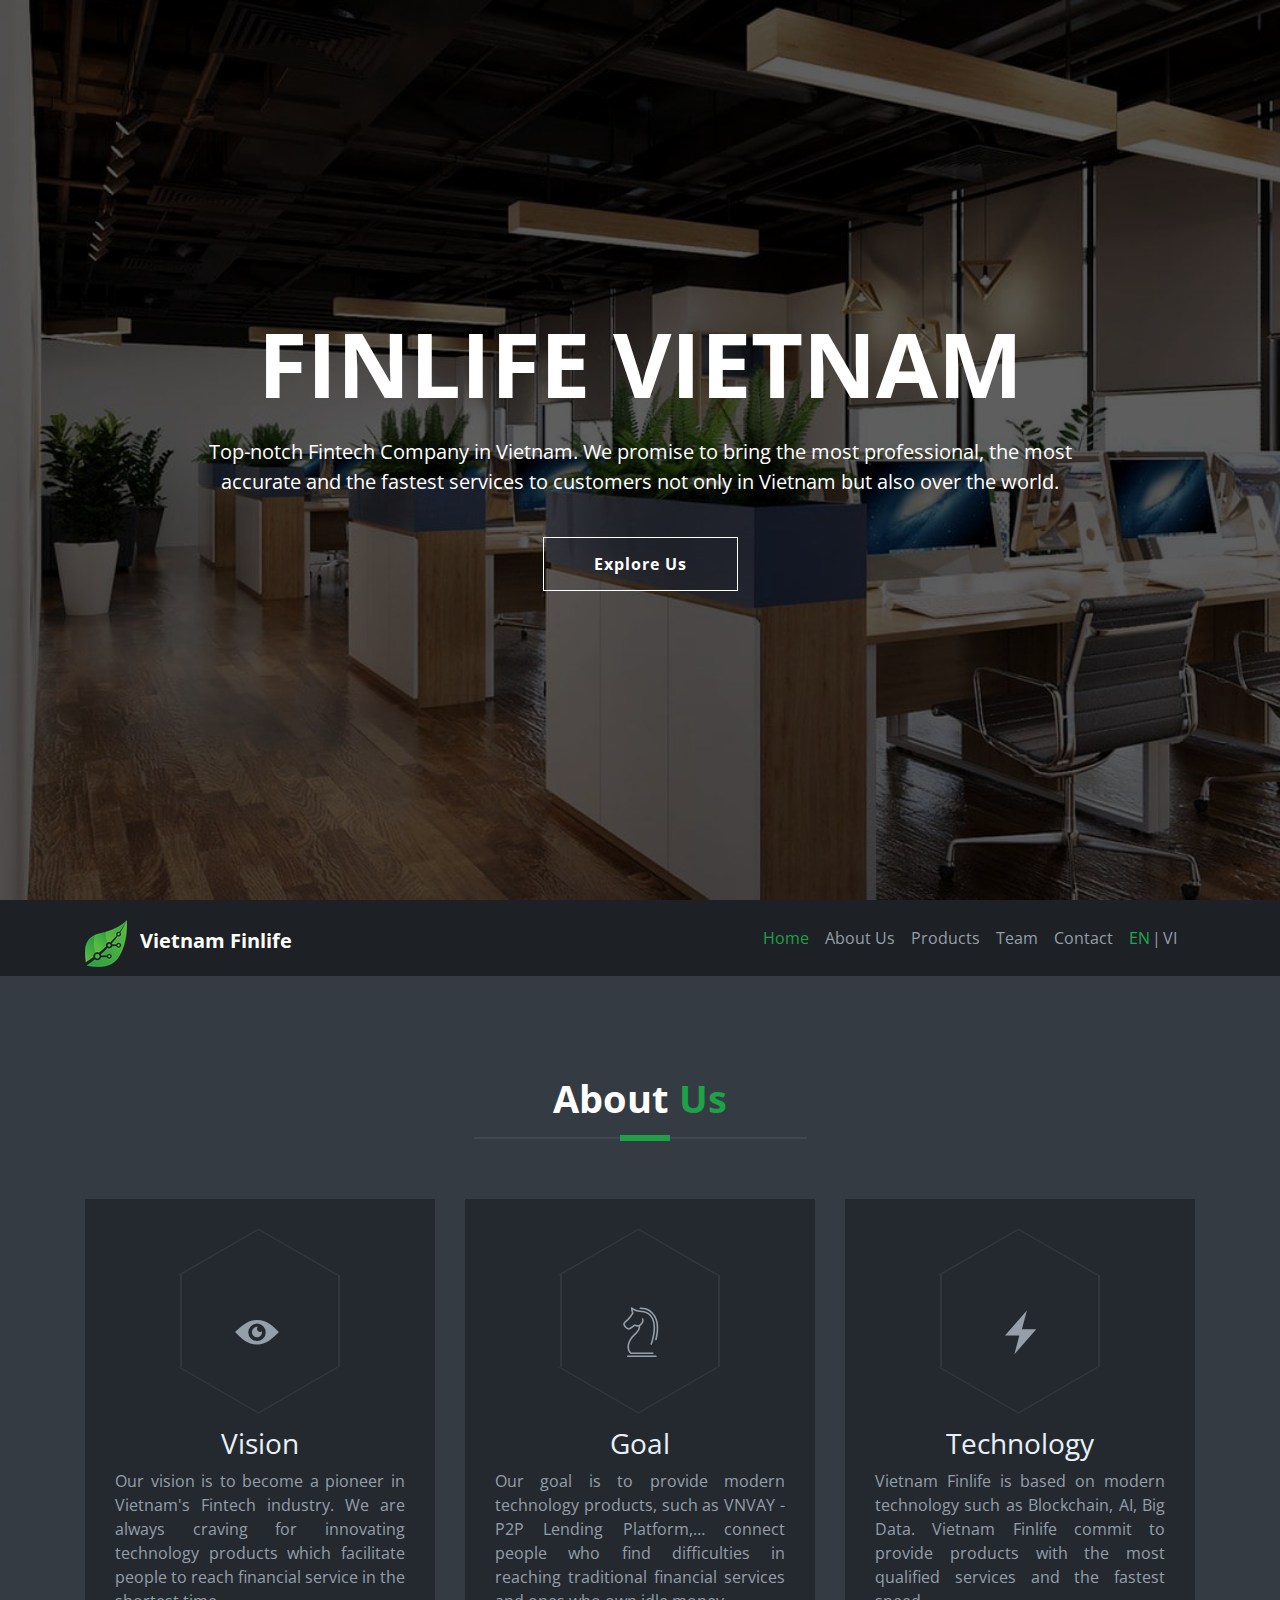
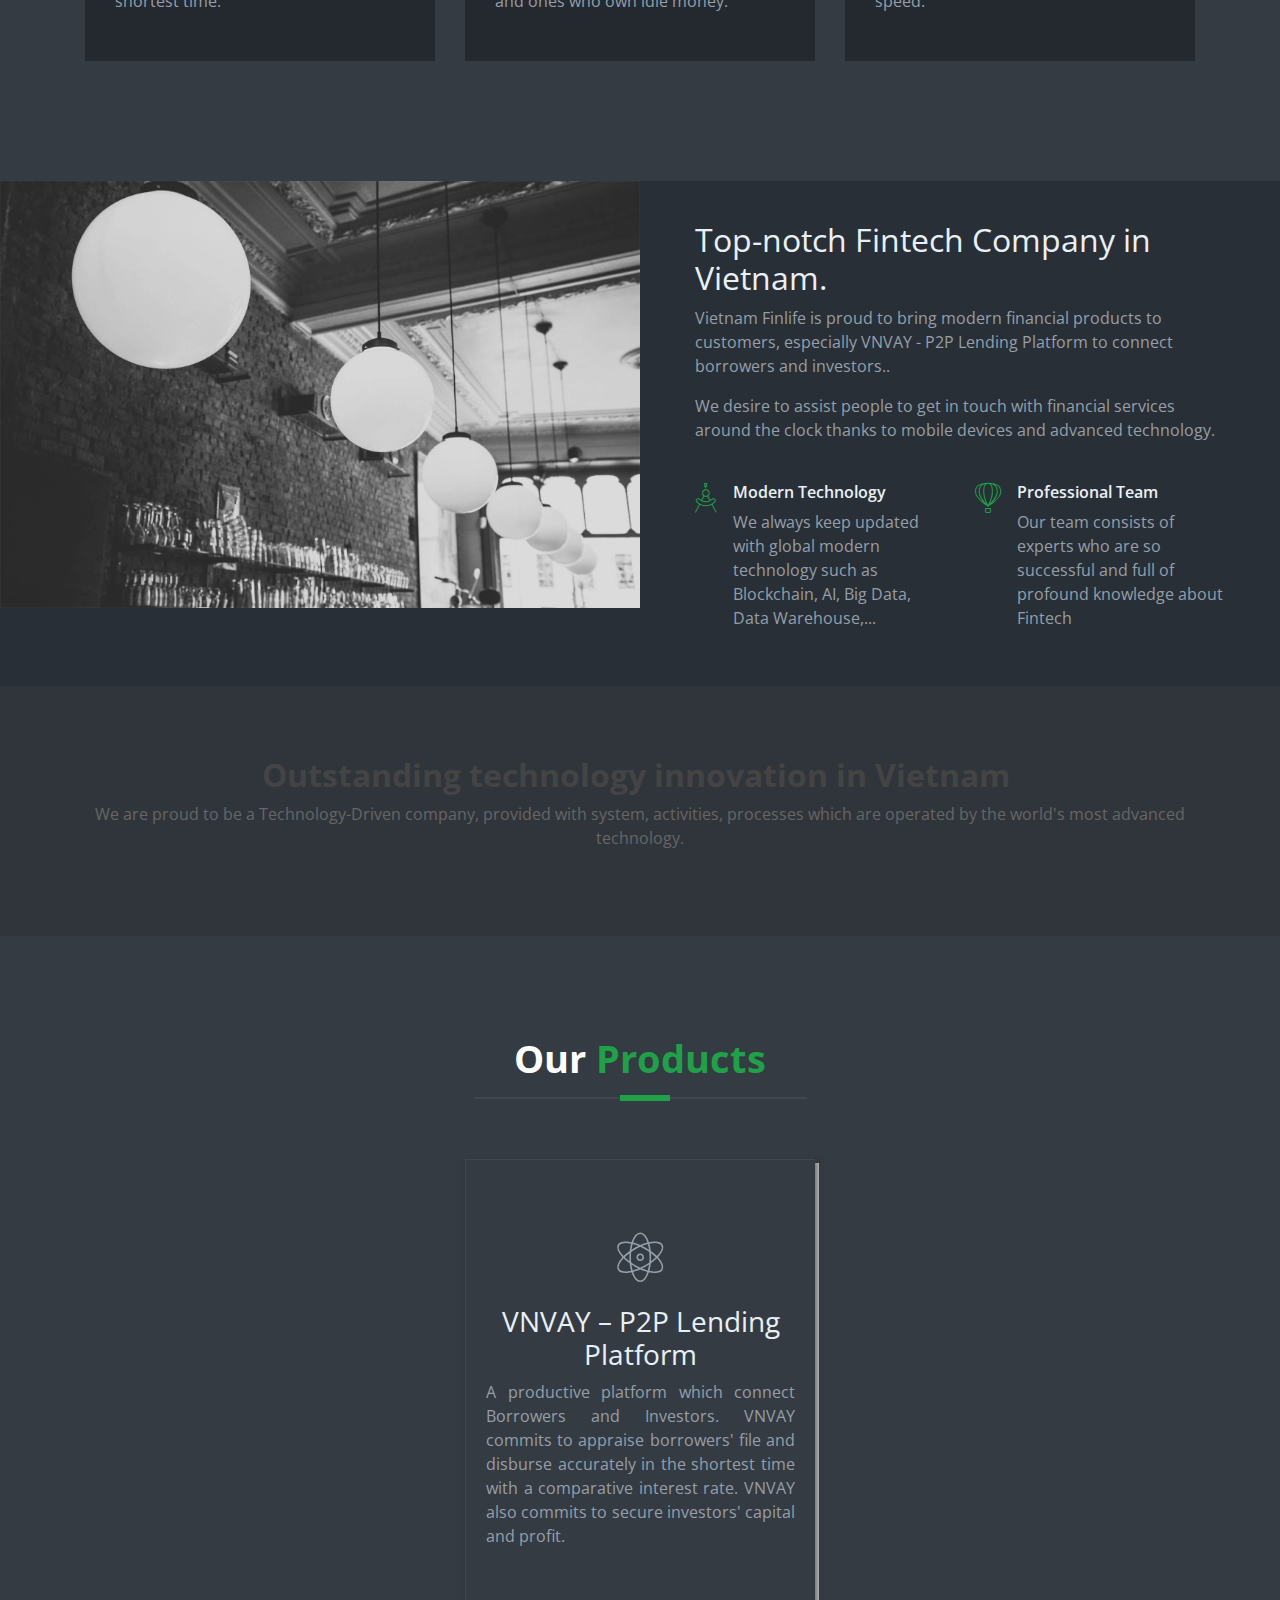
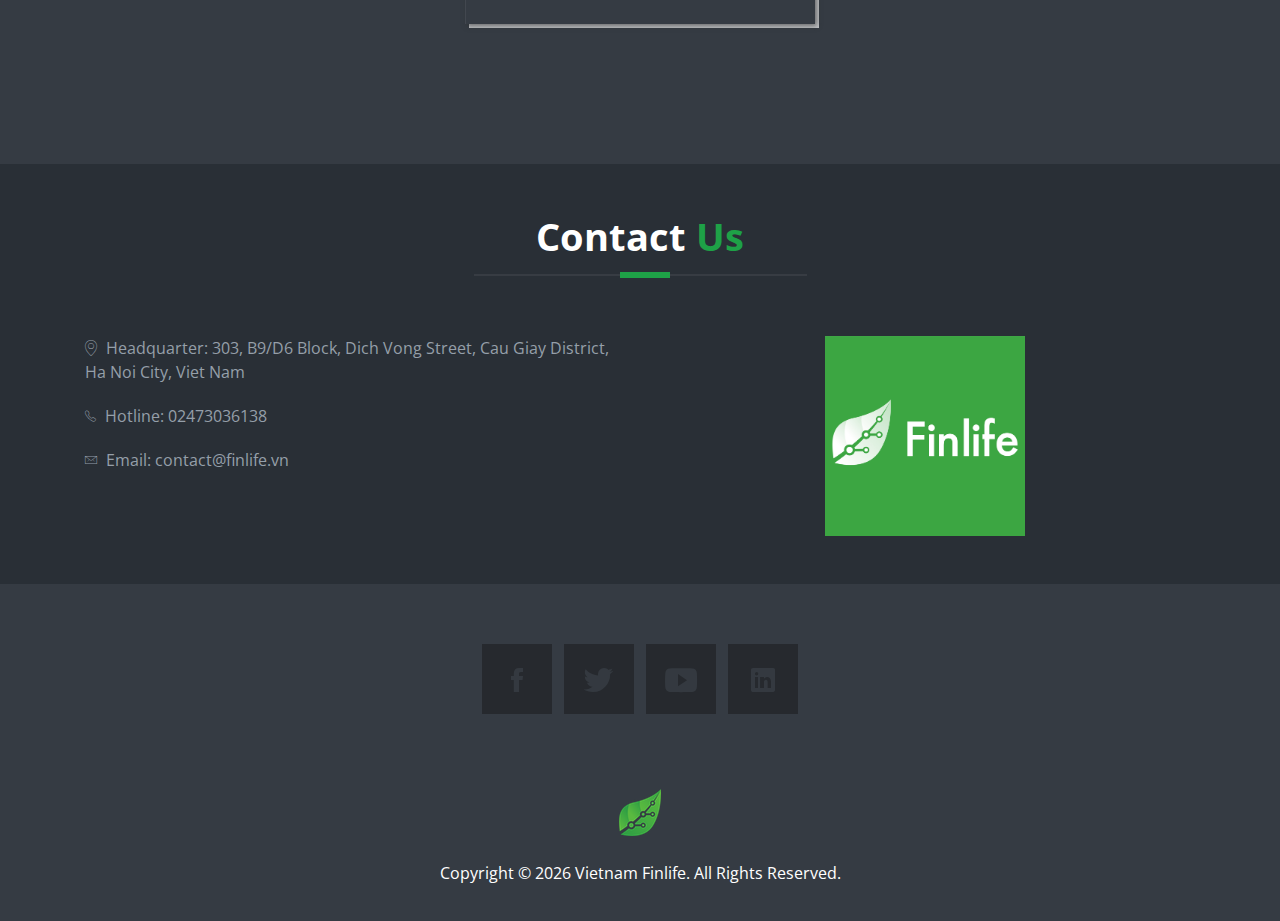
==== commit f7cf33c8: "refactor" ====
--- a/en/index.html
+++ b/en/index.html
@@ -14,7 +14,7 @@
     <meta name="viewport" content="width=device-width, initial-scale=1">
     <meta name="generator" content="Hugo 0.63.0-DEV" />
 
-    <title>Vietnam Finlife | Top-notch Fintech Company in Vietnam</title>
+    <title>Finlife Vietnam | Top-notch Fintech Company in Vietnam</title>
 
 
     <!-- Favicon -->
@@ -71,7 +71,7 @@
 
 
 
-        <h1>VIETNAME FINLIFE</h1>
+        <h1>FINLIFE VIETNAM</h1>
         <p>Top-notch Fintech Company in Vietnam. We promise to bring the most professional, the most accurate and the fastest services to customers not only in Vietnam but also over the world.</p>
 
         <a data-scroll href="#about" class="btn btn-transparent">Explore Us</a>
